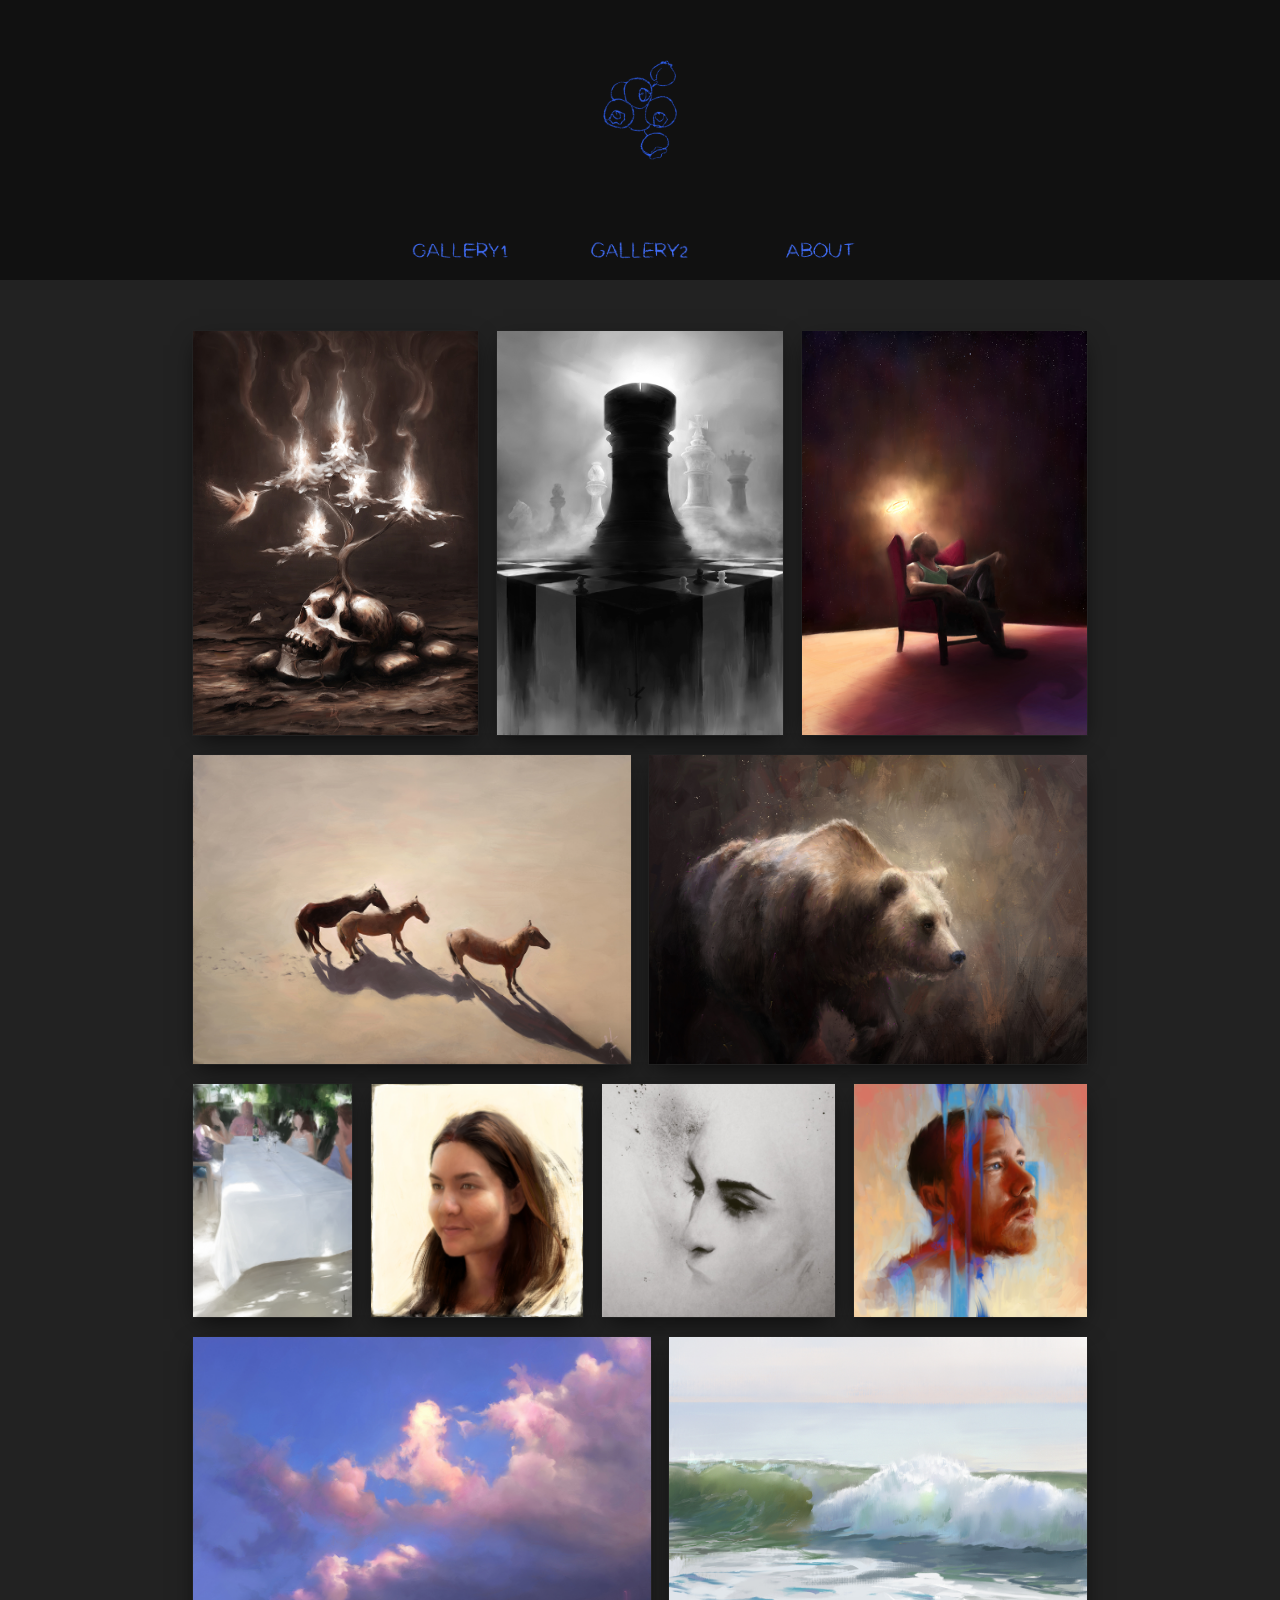
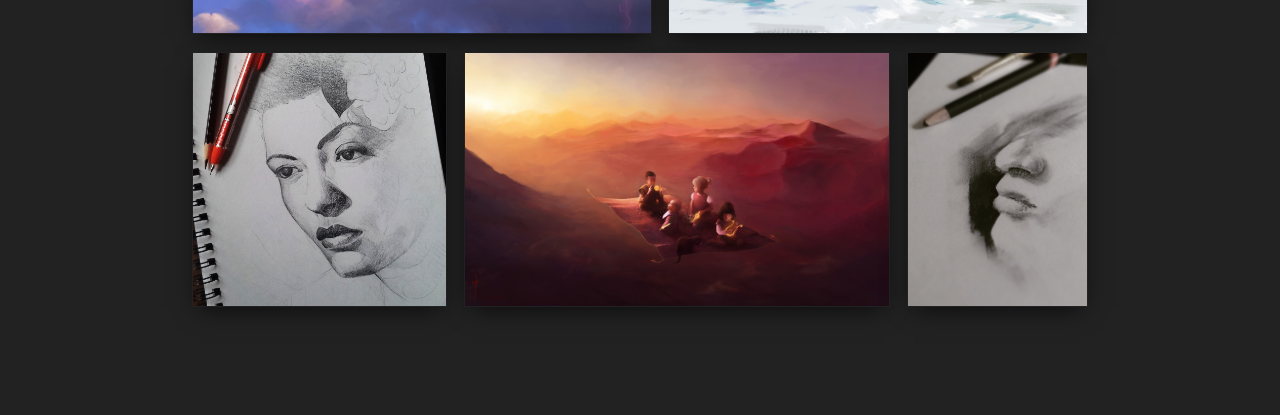
==== gallery2/index.html @ b4571ef6 "Initial commit" ====
<!DOCTYPE html>

<HEAD>

<meta http-equiv="Content-Type" content="text/html; charset=utf-8" />

<title>bluesungfruit | The Art of Benjamin RS Hill</title>

<meta name="Keywords" content="art artist illustrator illustration bath bristol painting nude figure landscape animal portrait drawing concept digital charcoal pencil" />
<meta name="Description" content="Monkeys love it. Psychiatrists fear it. The art of Benjamin RS Hill." />

<meta name="viewport" content="width=device-width, initial-scale=1" />

<link rel="stylesheet" media="screen" href="../greenseed.css" />
<link rel="stylesheet" media="screen" href="../waitforiiit.css" />

<link rel="icon" type="image/png" href="./imgs/icons2/icon.png" sizes="500x500" />
<link rel="icon" type="image/png" href="./imgs/icons2/favicon-196x196.png" sizes="196x196" />
<link rel="icon" type="image/png" href="./imgs/icons2/favicon-160x160.png" sizes="160x160" />
<link rel="icon" type="image/png" href="./imgs/icons2/favicon-96x96.png" sizes="96x96" />
<link rel="icon" type="image/png" href="./imgs/icons2/favicon-32x32.png" sizes="32x32" />
<link rel="icon" type="image/png" href="./imgs/icons2/favicon-16x16.png" sizes="16x16" />

<link rel="apple-touch-icon" sizes="152x152" href="./imgs/icons2/apple-touch-icon.png">

<meta name="msapplication-TileColor" content="#000">
<meta name="msapplication-TileImage" content="./imgs/icons2/mstile-144x144.png">

<meta name="theme-color" content="#8294ff">

<meta property="og:title" content="bluesungfruit" />
<meta property="og:type" content="Art" />
<meta property="og:url" content="https://bluesungfruit.com" />
<meta property="og:image" content="https://bluesungfruit.com/imgs/image11.jpg" />
<meta property="og:site_name" content="bluesungfruit" />

<meta name="twitter:card" content="summary" />
<meta name="twitter:title" content="bluesungfruit" />
<meta name="twitter:description" content="bluesungfruit aka Benjamin RS Hill, artist" />
<meta name="twitter:image" content="https://blusungfruit.com/gallery/image0.jpg" />

<script src="../imgload.js"></script>
<script src="../doit.js"></script>
<script src="../asrega.js"></script>

</HEAD>

<BODY>

<header><img id="logo" src="../imgs/fruit0.png" /></header>

<section id="menuselect">

	<div class="sideobjectport"><img class="yanziport" src="../imgs/yanzi1.png" /></div>

	<div>
		<div class="circle">&#9675;</div>
		<div class="circle spin">&#9679;</div>
	</div>

	<div class="sideobjectport"><img class="yanziport" src="../imgs/yanzi2.png" /></div>

</section>

<section id="sticklyprickly">

	<nav class="outframe">

		<a href="/">
			<div class="menubox">
				<img class="menutext" src="../imgs/object1.png" />
			</div>
		</a>

		<a href="../gallery2/">
			<div class="menubox">
				<img class="menutext" src="../imgs/object2.png" />
			</div>
		</a>

		<a href="../about.html">
			<div class="menubox">
				<img class="menutext" src="../imgs/object3.png" />
			</div>
		</a>

	</nav>

</section>

<section id="loading">

	<div>
		<div class="load" id="load1">THE</div>
		<div class="load" id="load2">GALLERY</div>
	</div>
	<div>
		<div class="load" id="load3">IS</div>
		<div class="load" id="load4">LOADING</div>
	</div>

</section>

<section id="gallery" class="movedown waitgallery">

	<div class="galleryPage" id="galleryPage0">
		<img src="gallery/image0.jpg" />
		<img src="gallery/image1.jpg" />
		<img src="gallery/image2.jpg" />
	</div>

	<div class="galleryPage" id="galleryPage1">
		<img src="gallery/image3.jpg" />
		<img src="gallery/image4.jpg" />
	</div>

	<div class="galleryPage" id="galleryPage2">
		<img src="gallery/image5.jpg" />
		<img src="gallery/image6.jpg" />
		<img src="gallery/image7.jpg" />
		<img src="gallery/image8.jpg" />
	</div>

	<div class="galleryPage" id="galleryPage3">
		<img src="gallery/image9.jpg" />
		<img src="gallery/image10.jpg" />
	</div>

	<div class="galleryPage" id="galleryPage4">
		<img src="gallery/image11.jpg" />
		<img src="gallery/image12.jpg" />
		<img src="gallery/image13.jpg" />
	</div>

</section>

<div id="picback" class="pics fixedpic showhide"></div>

<div id="goleft" class="pics fixedpic leftright showhide">&#11164;</div>

<div id="goright" class="pics fixedpic leftright showhide">&#11166;</div>

<img id="bigpic" class="pics fixedpic showhide" name="thepic" tabindex="0" src="gallery/image0.jpg" />

<div id="stopsc"></div>

</BODY>

</HTML>
---- greenseed.css ----
@import url('https://fonts.googleapis.com/css2?family=Averia+Serif+Libre&family=Raleway:wght@200;400;700&display=swap');

@keyframes ripple {
	0% 		{	top:36px; left:36px; width:0; height:0; opacity:1;	}
	100%	{	top:0px; left:0px; width:72px; height:72px; opacity:0;	}
}
@keyframes fader {
	0% 		{	opacity:1;	}
	50%		{	opacity:0.2;	}
}

body		{	background:#222; font-family:'Averia Serif Libre', cursive,'Arial'; color:#eee; margin:0;	}

a:link		{	color:#eee; text-decoration:none;	}
a:visited	{	color:#eee; text-decoration:none;	}
a:hover		{	color:#aaa;	}
a:active	{	color:#ccc; text-decoration:none;	}

#ripplebox					{	position:absolute; width:180px; height:180px; top:0; bottom:0; left:0; right:0;
								display:flex; flex-direction:column; justify-content:space-evenly; align-items:center; color:#5c85ff; margin:auto;	}
#ripple						{	display:inline-block; position:relative; width:80px; height:80px;	}
#ripple div					{	position:absolute; border:4px solid #5c85ff; opacity:1; border-radius:50%;
								animation:ripple 2s cubic-bezier(0, 0.2, 0.8, 1) infinite;	}
#ripple div:nth-child(2) 	{	animation-delay:-0.5s;	}
#fader						{	animation:fader 4s infinite;	}

header					{	position:relative; width:100%; height:220px; background:#111; margin:auto;	}

#logo					{	position:absolute; height:180px; top:20px; left:0; right:0; margin:auto;	}

#sticklyprickly			{	position:absolute; width:100%; height:100%;	}

nav						{	position:sticky; width:100%; height:60px; top:0; left:0; right:0; background:#111;

							display:flex; flex-direction:row; justify-content:center; margin:auto; z-index:99;	}

nav a					{	color:#5c85ff;	}

.yanzi					{	height:50px; padding:5px;	}

.menubox				{	width:180px; max-width:20vw; height:100%; display:flex; align-items:center; margin:auto;	}

.menubox:hover			{	background:#191f32;	}

.menutext				{	width:140px; max-width:20vw; margin:auto;	}

#about,#tempshop		{	position:absolute; width:40%; min-width:400px; max-width:800px; top:calc(30px + 30vh); left:0; right:0; text-align:center;

							margin:auto; z-index:12;	}

#about p,#tempshop p	{	font-size:12pt; color:#bbb; text-align:left; line-height:30px; padding:15px;	}

.sm						{	width:100%; display:flex; justify-content:center; padding:0; padding-bottom:40px;	}

.social					{	width:28px; padding:5px;	}

.waitgallery			{	visibility:hidden;	}
.readygallery			{	visibility:visible;	}

#gallery				{	position:absolute; width:70vw; top:calc(60px + 30vh); left:0; right:0; margin:auto; padding-bottom:10vh; z-index:10;	}

.galleryPage			{	width:100%; display:flex; flex-direction:row; justify-content:space-between;	}

.galleryPage img		{	cursor:pointer; height:100%; border:1px solid transparent; box-shadow:0px 8px 24px -7px rgba(0,0,0,0.75); transition:1s;	}

.galleryPage img:hover	{	border:1px solid #5c85ff; box-shadow:0px 10px 30px -3px rgba(0,0,0,0.65);	}

.pics					{	position:fixed; top:0; bottom:0; transition:all 1s ease-in-out; margin:auto;	}

#bigpic					{	width:auto; height:auto; max-width:95%; max-height:95%; left:0; right:0; box-shadow:0 2px 20px #111; z-index:120;	}

.leftright				{	width:10vh; height:10vh; background:rgba(0,0,0,0.8); border-radius:10vh; border:1px solid hidden;

							color:#777; font-size:6vh; line-height:10vh; text-align:center; box-shadow:0 2px 20px #111; transition:all 1s ease;	}

.leftright:hover		{	border:1px solid #0078ff; box-shadow:0 0 35px -15px #0078ff,0 0 35px -20px #0078ff inset;	}

#goleft					{	left:2vw; z-index:122;	}

#goright				{	right:2vw; z-index:123;	}

#picback				{	width:100%; height:100%; background:rgba(20,20,20,0.8); z-index:110;	}

.flourish				{	margin:auto;	}

.decoration				{	position:relative; width:263px; opacity:0.5; padding-top:20px; padding-bottom:20px; margin:auto;	}

#menuselect, #stopsc	{	display:none;	}

.showhide				{	opacity:0; visibility:hidden; transition:visibility 0s 0.4s, opacity 0.4s linear;	}

.gallerypage img, #bigpic, #goleft, #goright, #menuselect	{	cursor:pointer;	}


@media (max-width:799px)	{

/* for PORTRAIT */

header						{	display:none;	}

#menuselect					{	display:flex; position:fixed; width:100%; height:50px; top:0; background:#111;

								justify-content:space-around; z-index:141;	}

#menuselect div				{	width:50px; height:50px;	}

.yanziport					{	height:40px; padding:5px; opacity:0.2; z-index:200;	}

.circle						{	position:fixed; width:50px; top:0; left:0; right:0; font-size:40px; line-height:45px; color:#5c85ff; text-align:center;

								transition:all 0.5s ease-in-out; margin:auto;	}

.spin						{	opacity:0; transform:rotateY(90deg); z-index:150;	}

nav							{	width:100%; height:140px; top:50px; flex-direction:column; justify-content:space-between;

								transition:all 1.4s ease-in-out; transform-origin:top;

								padding-top:10px; padding-bottom:10px; background:#111; font-size:16px; line-height:20px; z-index:123;	}

.outframe					{	transform:rotateX(90deg); opacity:0;	}

.inframe					{	transform:rotateX(0deg); opacity:1;	}

.menubox					{	width:100%; max-width:100%; height:35px; margin:auto;	}

.menutext					{	height:35px; max-width:100%; margin:auto;	}

#about,#tempshop			{	width:95%; min-width:auto; top:80px; margin:auto; transition:all 1s ease-in-out;	}

#about p,#tempshop p		{	font-size:15px; text-align:center; line-height:20px;	}

#gallery					{	position:absolute; width:100%; top:80px; margin-bottom:10vh; transition:all 1s ease-in-out; z-index:10;	}

.movegal					{	padding-top:180px;	}

.galleryPage				{	width:100%; height:auto; flex-direction:column; justify-content:flex-start; margin:auto;	}

.galleryPage img			{	width:86vw; height:auto; padding-bottom:2vh; box-shadow:none; margin:auto;	}

#stopsc						{	display:block; position:fixed; top:0; left:0; width:100%; height:100%; z-index:11;	}

.sideobject, .showhide		{	display:none;	}

}
---- waitforiiit.css ----
@keyframes fader {
	0% 	{	opacity:0;	}
	30%	{	opacity:1;	}
	80%	{	opacity:0;	}
}

@keyframes quickfader {
	0% 	{	opacity:0;	}
	30%	{	opacity:1;	}
	60%	{	opacity:0;	}
}

#loading {
	display: flex;
	flex-wrap: wrap;
	position: absolute;
	max-width: 32vh;
	height: 10vh;
	top: 0;
	bottom: 0;
	left: 0;
	right: 0;
	margin: auto;
	font-family: Raleway;
	color: #5c85ff;
	font-size: 5vh;
	text-align: center;
}

#loading div {
	display: flex;
	justify-content: flex-end;
	width: 100%;
	height: 5vh;
	padding: 0;
	margin: 0;
}

.load {
	opacity: 0;
}

#loading div div:nth-child(1) {
	font-size: 3vh;
	margin-right: 5px;
}

#load1 {
	font-weight: 200;
	line-height: 7.2vh;
	animation: fader 10s infinite;
	animation-delay: .6s;
}

#load2 {
	font-weight: 700;
	animation: fader 10s infinite;
	animation-delay: 1.2s;
}

#load3 {
	font-weight: 700;
	line-height: 4.3vh;
	animation: fader 10s infinite;
	animation-delay: 2s;
}

#load4 {
	font-weight: 200;
	animation: quickfader 10s infinite;
	animation-delay: 3s;
}
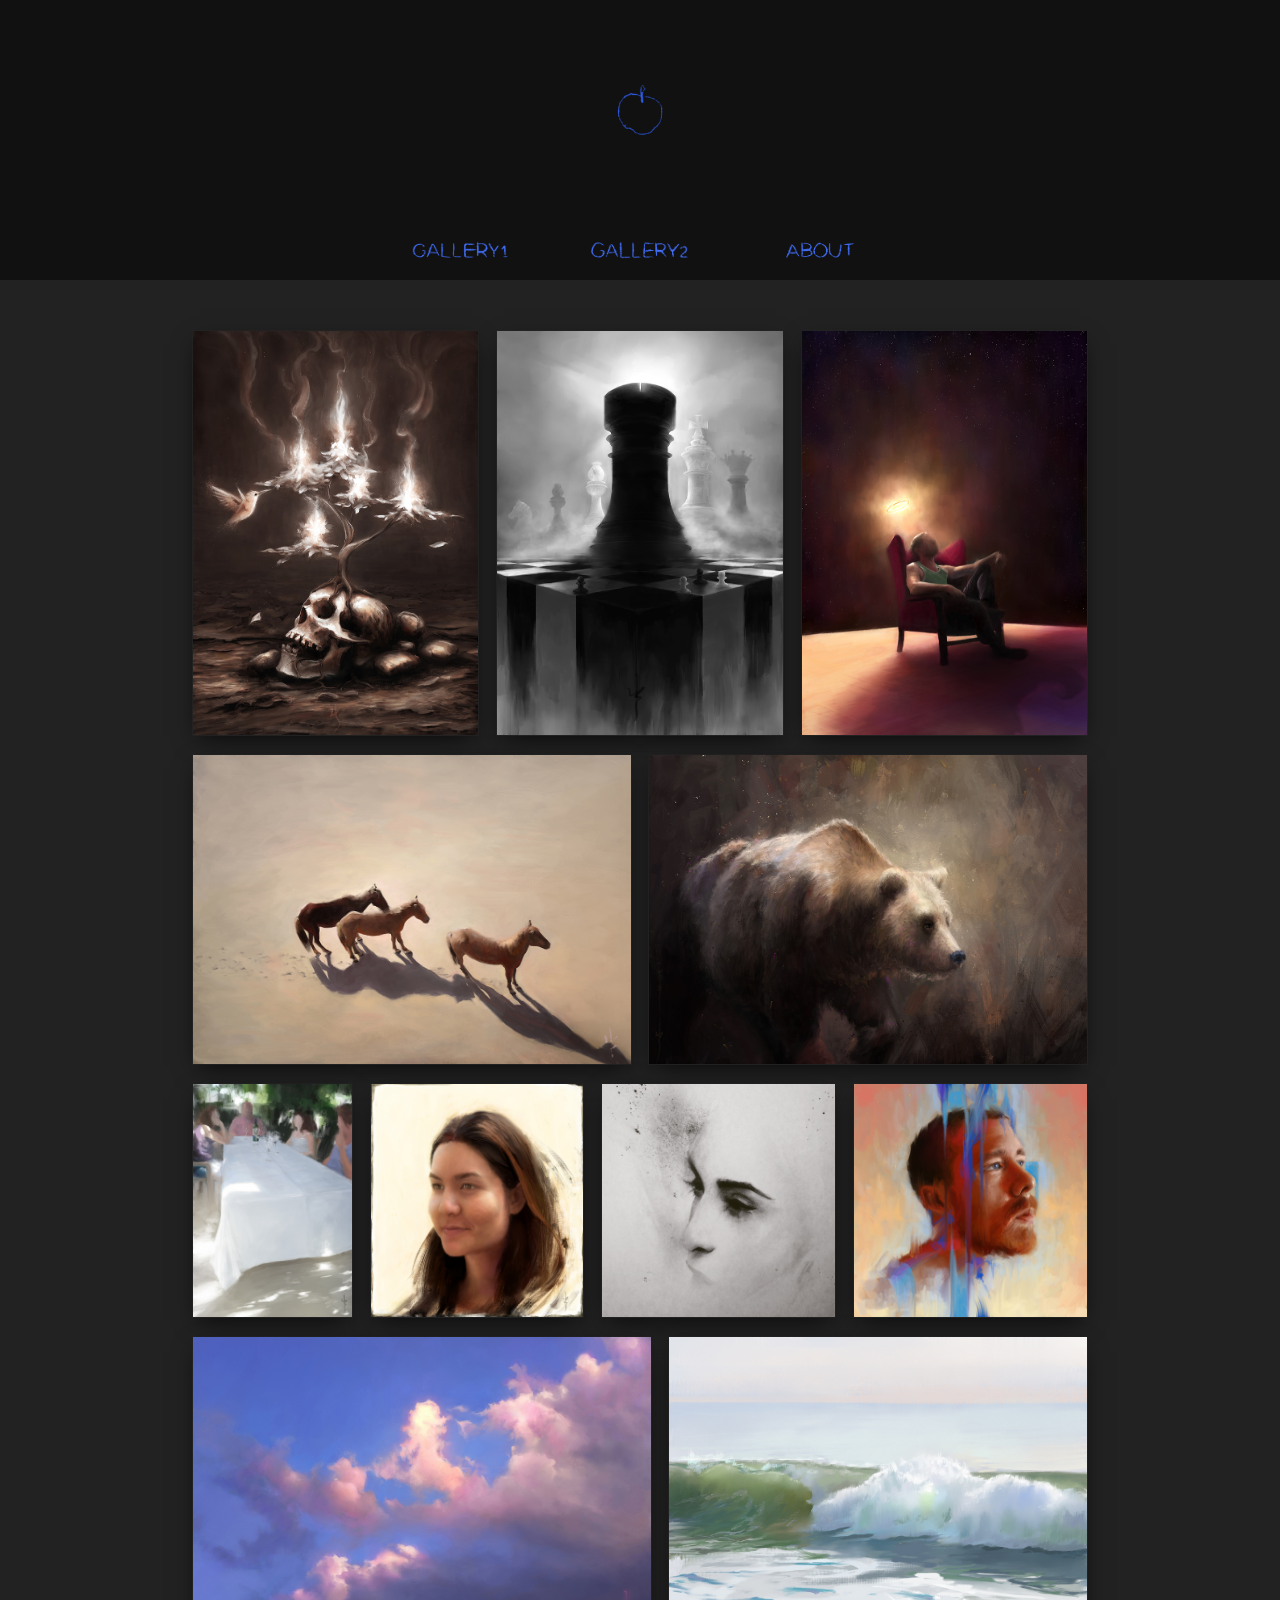
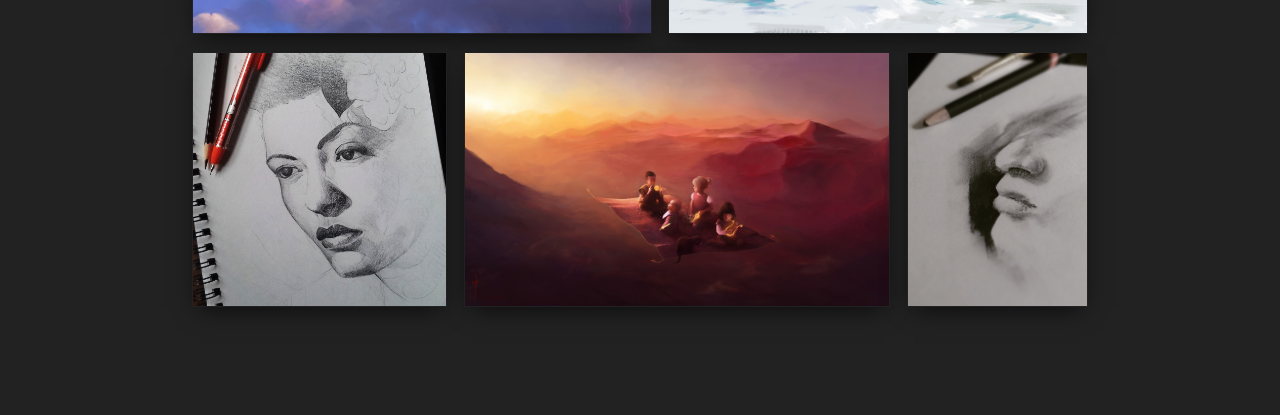
==== commit 6e48a3e3: "Remove loading bar, update deprecated HTML and JS" ====
--- a/gallery2/index.html
+++ b/gallery2/index.html
@@ -1,4 +1,5 @@
 <!DOCTYPE html>
+<HTML lang="en">
 
 <HEAD>
 
@@ -8,25 +9,19 @@
 
 <meta name="Keywords" content="art artist illustrator illustration bath bristol painting nude figure landscape animal portrait drawing concept digital charcoal pencil" />
 <meta name="Description" content="Monkeys love it. Psychiatrists fear it. The art of Benjamin RS Hill." />
-
+<meta name="theme-color" content="#8294ff" />
 <meta name="viewport" content="width=device-width, initial-scale=1" />
-
-<link rel="stylesheet" media="screen" href="../greenseed.css" />
-<link rel="stylesheet" media="screen" href="../waitforiiit.css" />
-
-<link rel="icon" type="image/png" href="./imgs/icons2/icon.png" sizes="500x500" />
-<link rel="icon" type="image/png" href="./imgs/icons2/favicon-196x196.png" sizes="196x196" />
-<link rel="icon" type="image/png" href="./imgs/icons2/favicon-160x160.png" sizes="160x160" />
-<link rel="icon" type="image/png" href="./imgs/icons2/favicon-96x96.png" sizes="96x96" />
-<link rel="icon" type="image/png" href="./imgs/icons2/favicon-32x32.png" sizes="32x32" />
-<link rel="icon" type="image/png" href="./imgs/icons2/favicon-16x16.png" sizes="16x16" />
-
-<link rel="apple-touch-icon" sizes="152x152" href="./imgs/icons2/apple-touch-icon.png">
 
 <meta name="msapplication-TileColor" content="#000">
 <meta name="msapplication-TileImage" content="./imgs/icons2/mstile-144x144.png">
 
-<meta name="theme-color" content="#8294ff">
+<link rel="icon" type="image/png" href="../imgs/icons2/icon.png" sizes="500x500" />
+<link rel="icon" type="image/png" href="../imgs/icons2/favicon-196x196.png" sizes="196x196" />
+<link rel="icon" type="image/png" href="../imgs/icons2/favicon-160x160.png" sizes="160x160" />
+<link rel="icon" type="image/png" href="../imgs/icons2/favicon-96x96.png" sizes="96x96" />
+<link rel="icon" type="image/png" href="../imgs/icons2/favicon-32x32.png" sizes="32x32" />
+<link rel="icon" type="image/png" href="../imgs/icons2/favicon-16x16.png" sizes="16x16" />
+<link rel="apple-touch-icon" sizes="152x152" href="../imgs/icons2/apple-touch-icon.png">
 
 <meta property="og:title" content="bluesungfruit" />
 <meta property="og:type" content="Art" />
@@ -39,7 +34,8 @@
 <meta name="twitter:description" content="bluesungfruit aka Benjamin RS Hill, artist" />
 <meta name="twitter:image" content="https://blusungfruit.com/gallery/image0.jpg" />
 
-<script src="../imgload.js"></script>
+<link rel="stylesheet" media="screen" href="../greenseed.css" />
+
 <script src="../doit.js"></script>
 <script src="../asrega.js"></script>
 
@@ -47,18 +43,18 @@
 
 <BODY>
 
-<header><img id="logo" src="../imgs/fruit0.png" /></header>
+<header><img id="logo" src="../imgs/fruit0.png" alt="logo" /></header>
 
 <section id="menuselect">
 
-	<div class="sideobjectport"><img class="yanziport" src="../imgs/yanzi1.png" /></div>
+	<div class="sideobjectport"><img class="yanziport" src="../imgs/yanzi1.png" alt="swallow" /></div>
 
 	<div>
 		<div class="circle">&#9675;</div>
 		<div class="circle spin">&#9679;</div>
 	</div>
 
-	<div class="sideobjectport"><img class="yanziport" src="../imgs/yanzi2.png" /></div>
+	<div class="sideobjectport"><img class="yanziport" src="../imgs/yanzi2.png" alt="swallow" /></div>
 
 </section>
 
@@ -68,19 +64,19 @@
 
 		<a href="/">
 			<div class="menubox">
-				<img class="menutext" src="../imgs/object1.png" />
+				<img class="menutext" src="../imgs/object1.png" alt="gallery" />
 			</div>
 		</a>
 
 		<a href="../gallery2/">
 			<div class="menubox">
-				<img class="menutext" src="../imgs/object2.png" />
+				<img class="menutext" src="../imgs/object2.png" alt="gallery 2" />
 			</div>
 		</a>
 
 		<a href="../about.html">
 			<div class="menubox">
-				<img class="menutext" src="../imgs/object3.png" />
+				<img class="menutext" src="../imgs/object3.png"  alt="about" />
 			</div>
 		</a>
 
@@ -88,48 +84,35 @@
 
 </section>
 
-<section id="loading">
-
-	<div>
-		<div class="load" id="load1">THE</div>
-		<div class="load" id="load2">GALLERY</div>
-	</div>
-	<div>
-		<div class="load" id="load3">IS</div>
-		<div class="load" id="load4">LOADING</div>
-	</div>
-
-</section>
-
-<section id="gallery" class="movedown waitgallery">
+<section id="gallery" class="movedown">
 
 	<div class="galleryPage" id="galleryPage0">
-		<img src="gallery/image0.jpg" />
-		<img src="gallery/image1.jpg" />
-		<img src="gallery/image2.jpg" />
+		<img src="gallery/image0.jpg" alt="gallery image" />
+		<img src="gallery/image1.jpg" alt="gallery image" />
+		<img src="gallery/image2.jpg" alt="gallery image" />
 	</div>
 
 	<div class="galleryPage" id="galleryPage1">
-		<img src="gallery/image3.jpg" />
-		<img src="gallery/image4.jpg" />
+		<img src="gallery/image3.jpg" alt="gallery image" />
+		<img src="gallery/image4.jpg" alt="gallery image" />
 	</div>
 
 	<div class="galleryPage" id="galleryPage2">
-		<img src="gallery/image5.jpg" />
-		<img src="gallery/image6.jpg" />
-		<img src="gallery/image7.jpg" />
-		<img src="gallery/image8.jpg" />
+		<img src="gallery/image5.jpg" alt="gallery image" />
+		<img src="gallery/image6.jpg" alt="gallery image" />
+		<img src="gallery/image7.jpg" alt="gallery image" />
+		<img src="gallery/image8.jpg" alt="gallery image" />
 	</div>
 
 	<div class="galleryPage" id="galleryPage3">
-		<img src="gallery/image9.jpg" />
-		<img src="gallery/image10.jpg" />
+		<img src="gallery/image9.jpg" alt="gallery image" />
+		<img src="gallery/image10.jpg" alt="gallery image" />
 	</div>
 
 	<div class="galleryPage" id="galleryPage4">
-		<img src="gallery/image11.jpg" />
-		<img src="gallery/image12.jpg" />
-		<img src="gallery/image13.jpg" />
+		<img src="gallery/image11.jpg" alt="gallery image" />
+		<img src="gallery/image12.jpg" alt="gallery image" />
+		<img src="gallery/image13.jpg" alt="gallery image" />
 	</div>
 
 </section>
@@ -140,7 +123,7 @@
 
 <div id="goright" class="pics fixedpic leftright showhide">&#11166;</div>
 
-<img id="bigpic" class="pics fixedpic showhide" name="thepic" tabindex="0" src="gallery/image0.jpg" />
+<img id="bigpic" class="pics showhide" tabindex="0" src="gallery/image0.jpg" alt="gallery viewer" />
 
 <div id="stopsc"></div>
 
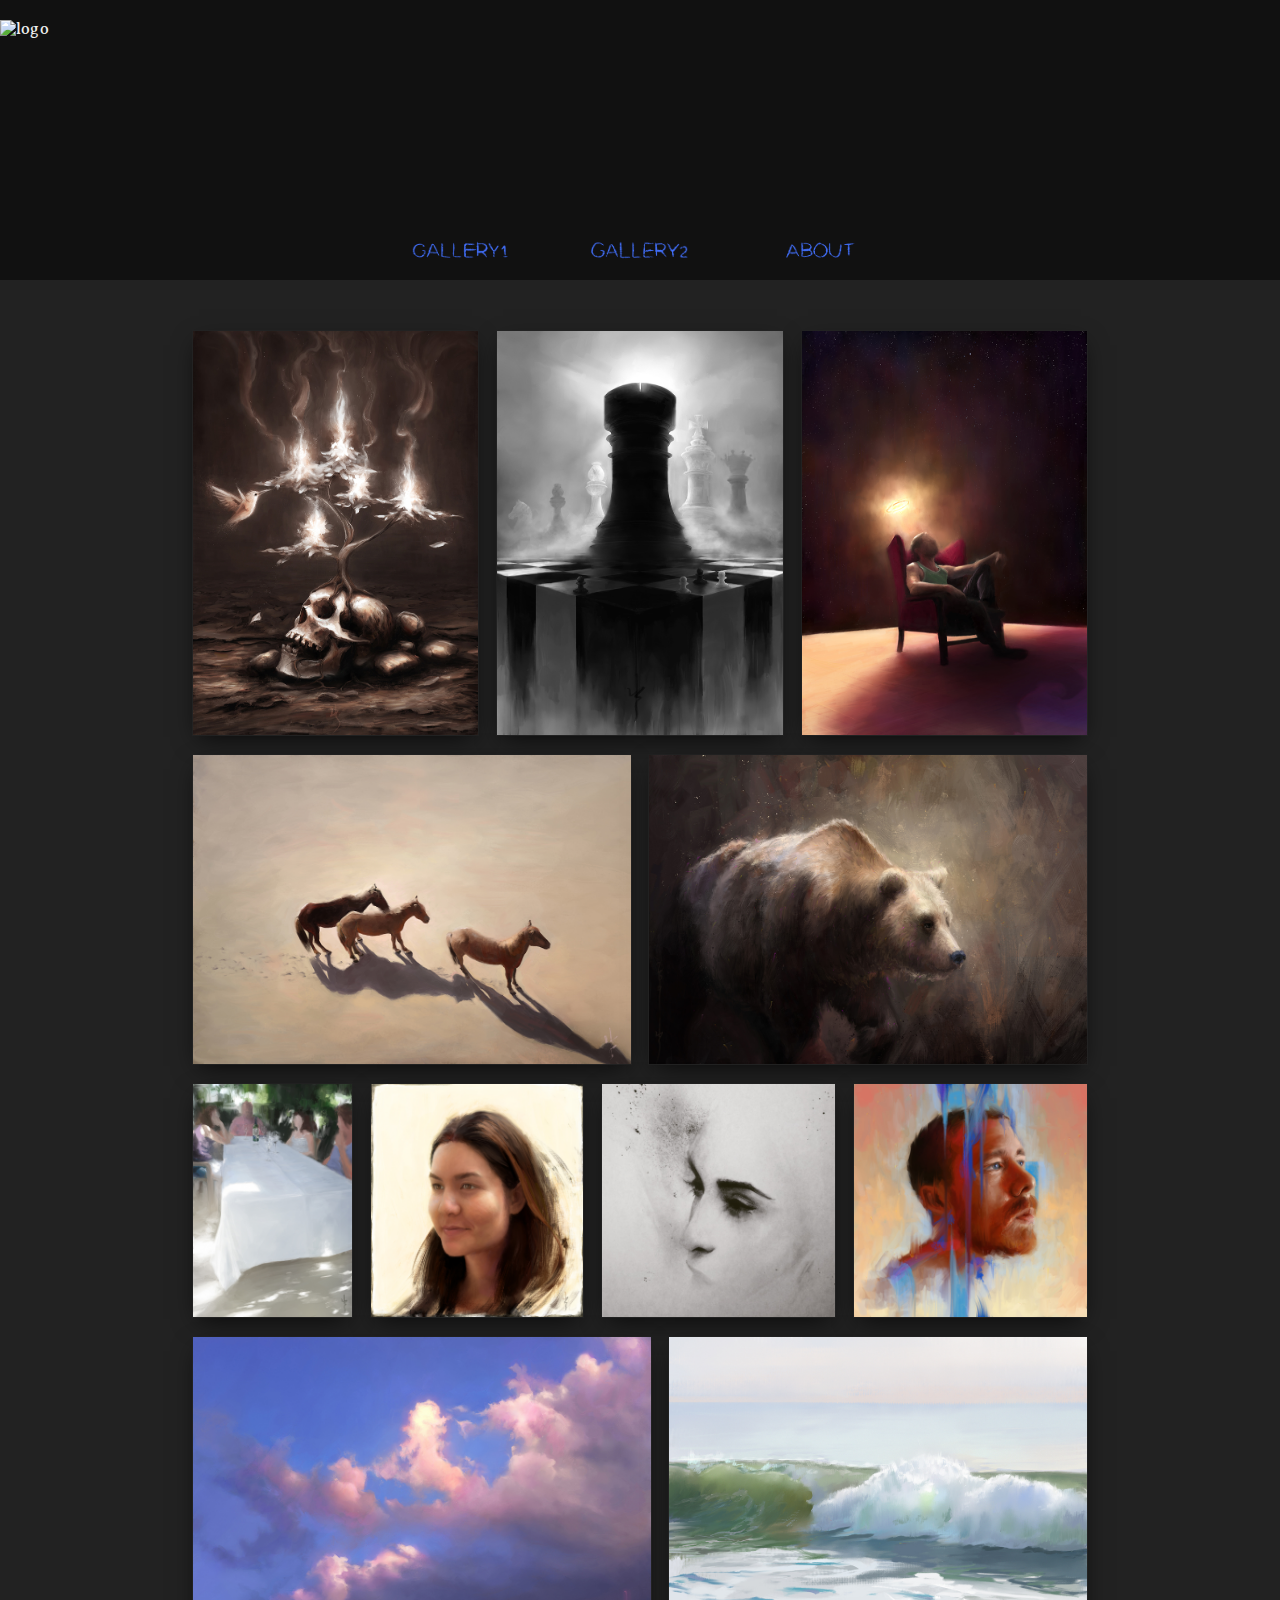
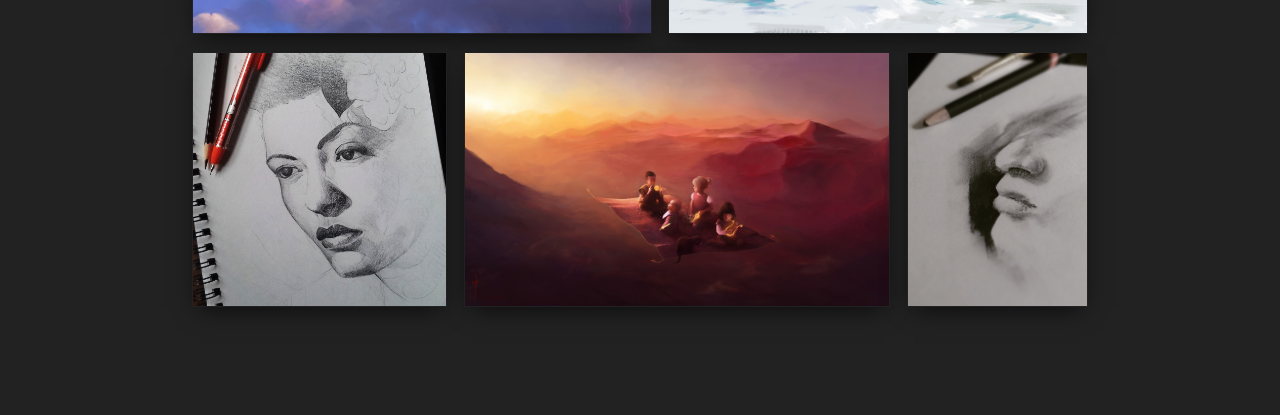
==== commit 68ebfb89: "camelCasing and minor edits" ====
--- a/gallery2/index.html
+++ b/gallery2/index.html
@@ -34,98 +34,100 @@
 <meta name="twitter:description" content="bluesungfruit aka Benjamin RS Hill, artist" />
 <meta name="twitter:image" content="https://blusungfruit.com/gallery/image0.jpg" />
 
-<link rel="stylesheet" media="screen" href="../greenseed.css" />
+<link rel="stylesheet" media="screen" href="../greenSeed.css" />
 
-<script src="../doit.js"></script>
+<script src="../doIt.js"></script>
 <script src="../asrega.js"></script>
 
 </HEAD>
 
 <BODY>
 
-<header><img id="logo" src="../imgs/fruit0.png" alt="logo" /></header>
+	<header>
+		<img id="logo" src="../imgs/fruit0.png" alt="logo" />
+	</header>
 
-<section id="menuselect">
+	<section id="menuSelect">
 
-	<div class="sideobjectport"><img class="yanziport" src="../imgs/yanzi1.png" alt="swallow" /></div>
+		<div class="sideObjectPort"><img class="yanziPort" src="../imgs/yanzi1.png" alt="swallow" /></div>
 
-	<div>
-		<div class="circle">&#9675;</div>
-		<div class="circle spin">&#9679;</div>
-	</div>
+		<div>
+			<div class="circle">&#9675;</div>
+			<div class="circle spin">&#9679;</div>
+		</div>
 
-	<div class="sideobjectport"><img class="yanziport" src="../imgs/yanzi2.png" alt="swallow" /></div>
+		<div class="sideObjectPort"><img class="yanziPort" src="../imgs/yanzi2.png" alt="swallow" /></div>
 
-</section>
+	</section>
 
-<section id="sticklyprickly">
+	<section id="sticklyPrickly">
 
-	<nav class="outframe">
+		<nav class="outFrame">
 
-		<a href="/">
-			<div class="menubox">
-				<img class="menutext" src="../imgs/object1.png" alt="gallery" />
-			</div>
-		</a>
+			<a href="/">
+				<div class="menuBox">
+					<img class="menuText" src="../imgs/object1.png" alt="gallery" />
+				</div>
+			</a>
 
-		<a href="../gallery2/">
-			<div class="menubox">
-				<img class="menutext" src="../imgs/object2.png" alt="gallery 2" />
-			</div>
-		</a>
+			<a href="../gallery2/">
+				<div class="menuBox">
+					<img class="menuText" src="../imgs/object2.png" alt="gallery 2" />
+				</div>
+			</a>
 
-		<a href="../about.html">
-			<div class="menubox">
-				<img class="menutext" src="../imgs/object3.png"  alt="about" />
-			</div>
-		</a>
+			<a href="../about.html">
+				<div class="menuBox">
+					<img class="menuText" src="../imgs/object3.png"  alt="about" />
+				</div>
+			</a>
 
-	</nav>
+		</nav>
 
-</section>
+	</section>
 
-<section id="gallery" class="movedown">
+	<section id="gallery" class="moveDown">
 
-	<div class="galleryPage" id="galleryPage0">
-		<img src="gallery/image0.jpg" alt="gallery image" />
-		<img src="gallery/image1.jpg" alt="gallery image" />
-		<img src="gallery/image2.jpg" alt="gallery image" />
-	</div>
+		<div class="galleryPage" id="galleryPage0">
+			<img src="gallery/image0.jpg" alt="gallery image" />
+			<img src="gallery/image1.jpg" alt="gallery image" />
+			<img src="gallery/image2.jpg" alt="gallery image" />
+		</div>
 
-	<div class="galleryPage" id="galleryPage1">
-		<img src="gallery/image3.jpg" alt="gallery image" />
-		<img src="gallery/image4.jpg" alt="gallery image" />
-	</div>
+		<div class="galleryPage" id="galleryPage1">
+			<img src="gallery/image3.jpg" alt="gallery image" />
+			<img src="gallery/image4.jpg" alt="gallery image" />
+		</div>
 
-	<div class="galleryPage" id="galleryPage2">
-		<img src="gallery/image5.jpg" alt="gallery image" />
-		<img src="gallery/image6.jpg" alt="gallery image" />
-		<img src="gallery/image7.jpg" alt="gallery image" />
-		<img src="gallery/image8.jpg" alt="gallery image" />
-	</div>
+		<div class="galleryPage" id="galleryPage2">
+			<img src="gallery/image5.jpg" alt="gallery image" />
+			<img src="gallery/image6.jpg" alt="gallery image" />
+			<img src="gallery/image7.jpg" alt="gallery image" />
+			<img src="gallery/image8.jpg" alt="gallery image" />
+		</div>
 
-	<div class="galleryPage" id="galleryPage3">
-		<img src="gallery/image9.jpg" alt="gallery image" />
-		<img src="gallery/image10.jpg" alt="gallery image" />
-	</div>
+		<div class="galleryPage" id="galleryPage3">
+			<img src="gallery/image9.jpg" alt="gallery image" />
+			<img src="gallery/image10.jpg" alt="gallery image" />
+		</div>
 
-	<div class="galleryPage" id="galleryPage4">
-		<img src="gallery/image11.jpg" alt="gallery image" />
-		<img src="gallery/image12.jpg" alt="gallery image" />
-		<img src="gallery/image13.jpg" alt="gallery image" />
-	</div>
+		<div class="galleryPage" id="galleryPage4">
+			<img src="gallery/image11.jpg" alt="gallery image" />
+			<img src="gallery/image12.jpg" alt="gallery image" />
+			<img src="gallery/image13.jpg" alt="gallery image" />
+		</div>
 
-</section>
+	</section>
 
-<div id="picback" class="pics fixedpic showhide"></div>
+	<div id="picBack" class="pics showHide"></div>
 
-<div id="goleft" class="pics fixedpic leftright showhide">&#11164;</div>
+	<div id="goLeft" class="pics leftRight showHide">&#11164;</div>
 
-<div id="goright" class="pics fixedpic leftright showhide">&#11166;</div>
+	<div id="goRight" class="pics leftRight showHide">&#11166;</div>
 
-<img id="bigpic" class="pics showhide" tabindex="0" src="gallery/image0.jpg" alt="gallery viewer" />
+	<img id="bigPic" class="pics showHide" tabindex="0" src="gallery/image0.jpg" alt="gallery viewer" />
 
-<div id="stopsc"></div>
+	<div id="stopSc"></div>
 
 </BODY>
 
--- a/greenSeed.css
+++ b/greenSeed.css
@@ -0,0 +1,439 @@
+@import url('https://fonts.googleapis.com/css2?family=Averia+Serif+Libre&family=Raleway:wght@200;400;700&display=swap');
+
+@keyframes ripple {
+	0% {
+		top: 36px;
+		left: 36px;
+		width: 0;
+		height: 0;
+		opacity: 1;
+	}
+	100% {
+		top: 0;
+		left: 0;
+		width: 72px;
+		height: 72px;
+		opacity: 0;
+	}
+}
+
+@keyframes fader {
+	0% {
+		opacity: 1;
+	}
+	50% {
+		opacity: 0.2;
+	}
+}
+
+body {
+	background: #222;
+	font-family: 'Averia Serif Libre', cursive, Arial;
+	color: #eee;
+	margin: 0;
+}
+
+a:link {
+	color: #eee;
+	text-decoration: none;
+}
+
+a:visited {
+	color: #eee;
+	text-decoration: none;
+}
+
+a:hover {
+	color: #aaa;
+}
+
+a:active {
+	color: #ccc;
+	text-decoration: none;
+}
+
+#rippleBox {
+	position: absolute;
+	width: 180px;
+	height: 180px;
+	top: 0;
+	bottom: 0;
+	left: 0;
+	right: 0;
+	display: flex;
+	flex-direction: column;
+	justify-content: space-evenly;
+	align-items: center;
+	color: #5c85ff;
+	margin: auto;
+}
+
+#ripple {
+	display: inline-block;
+	position: relative;
+	width: 80px;
+	height: 80px;
+}
+
+#ripple div {
+	position: absolute;
+	border: 4px solid #5c85ff;
+	opacity: 1;
+	border-radius: 50%;
+	animation: ripple 2s cubic-bezier(0, 0.2, 0.8, 1) infinite;
+}
+
+#ripple div:nth-child(2) {
+	animation-delay: -0.5s;
+}
+
+#fader {
+	animation: fader 4s infinite;
+}
+
+header {
+	position: relative;
+	width: 100%;
+	height: 220px;
+	background: #111;
+	margin: auto;
+}
+
+#logo {
+	position: absolute;
+	height: 180px;
+	top: 20px;
+	left: 0;
+	right: 0;
+	margin: auto;
+}
+
+#sticklyPrickly {
+	position: absolute;
+	width: 100%;
+	height: 100%;
+}
+
+nav {
+	position: sticky;
+	width: 100%;
+	height: 60px;
+	top: 0;
+	left: 0;
+	right: 0;
+	background: #111;
+	display: flex;
+	flex-direction: row;
+	justify-content: center;
+	margin: auto;
+	z-index: 99;
+}
+
+nav a {
+	color: #5c85ff;
+}
+
+.yanzi {
+	height: 50px;
+	padding: 5px;
+}
+
+.menuBox {
+	width: 180px;
+	max-width: 20vw;
+	height: 100%;
+	display: flex;
+	align-items: center;
+	margin: auto;
+}
+
+.menuBox:hover {
+	background: #191f32;
+}
+
+.menuText {
+	width: 140px;
+	max-width: 20vw;
+	margin: auto;
+}
+
+#about {
+	position: absolute;
+	width: 40%;
+	min-width: 400px;
+	max-width: 800px;
+	top: calc(30px + 30vh);
+	left: 0;
+	right: 0;
+	text-align: center;
+	margin: auto;
+	z-index: 12;
+}
+
+#about p {
+	font-size: 12pt;
+	color: #bbb;
+	text-align: left;
+	line-height: 30px;
+	padding: 15px;
+}
+
+.sm {
+	width: 100%;
+	display: flex;
+	justify-content: center;
+	padding: 0 0 40px;
+}
+
+.social {
+	width: 28px;
+	padding: 5px;
+}
+
+#gallery {
+	position: absolute;
+	width: 70vw;
+	top: calc(60px + 30vh);
+	left: 0;
+	right: 0;
+	margin: auto;
+	padding-bottom: 10vh;
+	z-index: 10;
+}
+
+.galleryPage {
+	width: 100%;
+	display: flex;
+	flex-direction: row;
+	justify-content: space-between;
+}
+
+.galleryPage img {
+	cursor: pointer;
+	height: 100%;
+	border: 1px solid transparent;
+	box-shadow: 0 8px 24px -7px rgba(0, 0, 0, 0.75);
+	transition: 1s;
+}
+
+.galleryPage img:hover {
+	border: 1px solid #5c85ff;
+	box-shadow: 0 10px 30px -3px rgba(0, 0, 0, 0.65);
+}
+
+.pics {
+	position: fixed;
+	top: 0;
+	bottom: 0;
+	transition: all 1s ease-in-out;
+	margin: auto;
+}
+
+#bigPic {
+	width: auto;
+	height: auto;
+	max-width: 95%;
+	max-height: 95%;
+	left: 0;
+	right: 0;
+	box-shadow: 0 2px 20px #111;
+	z-index: 120;
+}
+
+.leftRight {
+	width: 10vh;
+	height: 10vh;
+	background: rgba(0, 0, 0, 0.8);
+	border-radius: 10vh;
+	border: 1px solid transparent;
+	color: #777;
+	font-size: 6vh;
+	line-height: 10vh;
+	text-align: center;
+	box-shadow: 0 2px 20px #111;
+	transition: all 1s ease;
+}
+
+.leftRight:hover {
+	border: 1px solid #0078ff;
+	box-shadow: 0 0 35px -15px #0078ff, 0 0 35px -20px #0078ff inset;
+}
+
+#goLeft {
+	left: 2vw;
+	z-index: 122;
+}
+
+#goRight {
+	right: 2vw;
+	z-index: 123;
+}
+
+#picBack {
+	width: 100%;
+	height: 100%;
+	background: rgba(20, 20, 20, 0.8);
+	z-index: 110;
+}
+
+.flourish {
+	margin: auto;
+}
+
+.decoration {
+	position: relative;
+	width: 263px;
+	opacity: 0.5;
+	padding-top: 20px;
+	padding-bottom: 20px;
+	margin: auto;
+}
+
+#menuSelect,
+#stopSc {
+	display: none;
+}
+
+.showHide {
+	opacity: 0;
+	visibility: hidden;
+	transition: visibility 0s 0.4s, opacity 0.4s linear;
+}
+
+.galleryPage img,
+#bigPic,
+#goLeft,
+#goRight,
+#menuSelect {
+	cursor: pointer;
+}
+
+@media (max-width:799px) {
+	/* for PORTRAIT */
+	header {
+		display: none;
+	}
+	#menuSelect {
+		display: flex;
+		position: fixed;
+		width: 100%;
+		height: 50px;
+		top: 0;
+		background: #111;
+		justify-content: space-around;
+		z-index: 141;
+	}
+	#menuSelect div {
+		width: 50px;
+		height: 50px;
+	}
+	.yanziPort {
+		height: 40px;
+		padding: 5px;
+		opacity: 0.2;
+		z-index: 200;
+	}
+	.circle {
+		position: fixed;
+		width: 50px;
+		top: 0;
+		left: 0;
+		right: 0;
+		font-size: 40px;
+		line-height: 45px;
+		color: #5c85ff;
+		text-align: center;
+		transition: all 0.5s ease-in-out;
+		margin: auto;
+	}
+	.spin {
+		opacity: 0;
+		transform: rotateY(90deg);
+		z-index: 150;
+	}
+	nav {
+		width: 100%;
+		height: 140px;
+		top: 50px;
+		flex-direction: column;
+		justify-content: space-between;
+		transition: all 1.4s ease-in-out;
+		transform-origin: top;
+		padding-top: 10px;
+		padding-bottom: 10px;
+		background: #111;
+		font-size: 16px;
+		line-height: 20px;
+		z-index: 123;
+	}
+	.outFrame {
+		transform: rotateX(90deg);
+		opacity: 0;
+	}
+	.inFrame {
+		transform: rotateX(0deg);
+		opacity: 1;
+	}
+	.menuBox {
+		width: 100%;
+		max-width: 100%;
+		height: 35px;
+		margin: auto;
+	}
+	.menuText {
+		height: 35px;
+		max-width: 100%;
+		margin: auto;
+	}
+	#about {
+		width: 95%;
+		min-width: auto;
+		top: 80px;
+		margin: auto;
+		transition: all 1s ease-in-out;
+	}
+	#about p {
+		font-size: 15px;
+		text-align: center;
+		line-height: 20px;
+	}
+	#gallery {
+		position: absolute;
+		width: 100%;
+		top: 80px;
+		margin-bottom: 10vh;
+		transition: all 1s ease-in-out;
+		z-index: 10;
+	}
+	.moveGal {
+		padding-top: 180px;
+	}
+	.galleryPage {
+		width: 100%;
+		height: auto;
+		flex-direction: column;
+		justify-content: flex-start;
+		margin: auto;
+	}
+	.galleryPage img {
+		width: 86vw;
+		height: auto;
+		padding-bottom: 2vh;
+		box-shadow: none;
+		margin: auto;
+	}
+	#stopSc {
+		display: block;
+		position: fixed;
+		top: 0;
+		left: 0;
+		width: 100%;
+		height: 100%;
+		z-index: 11;
+	}
+	.sideObject,
+	.showHide {
+		display: none;
+	}
+}
+
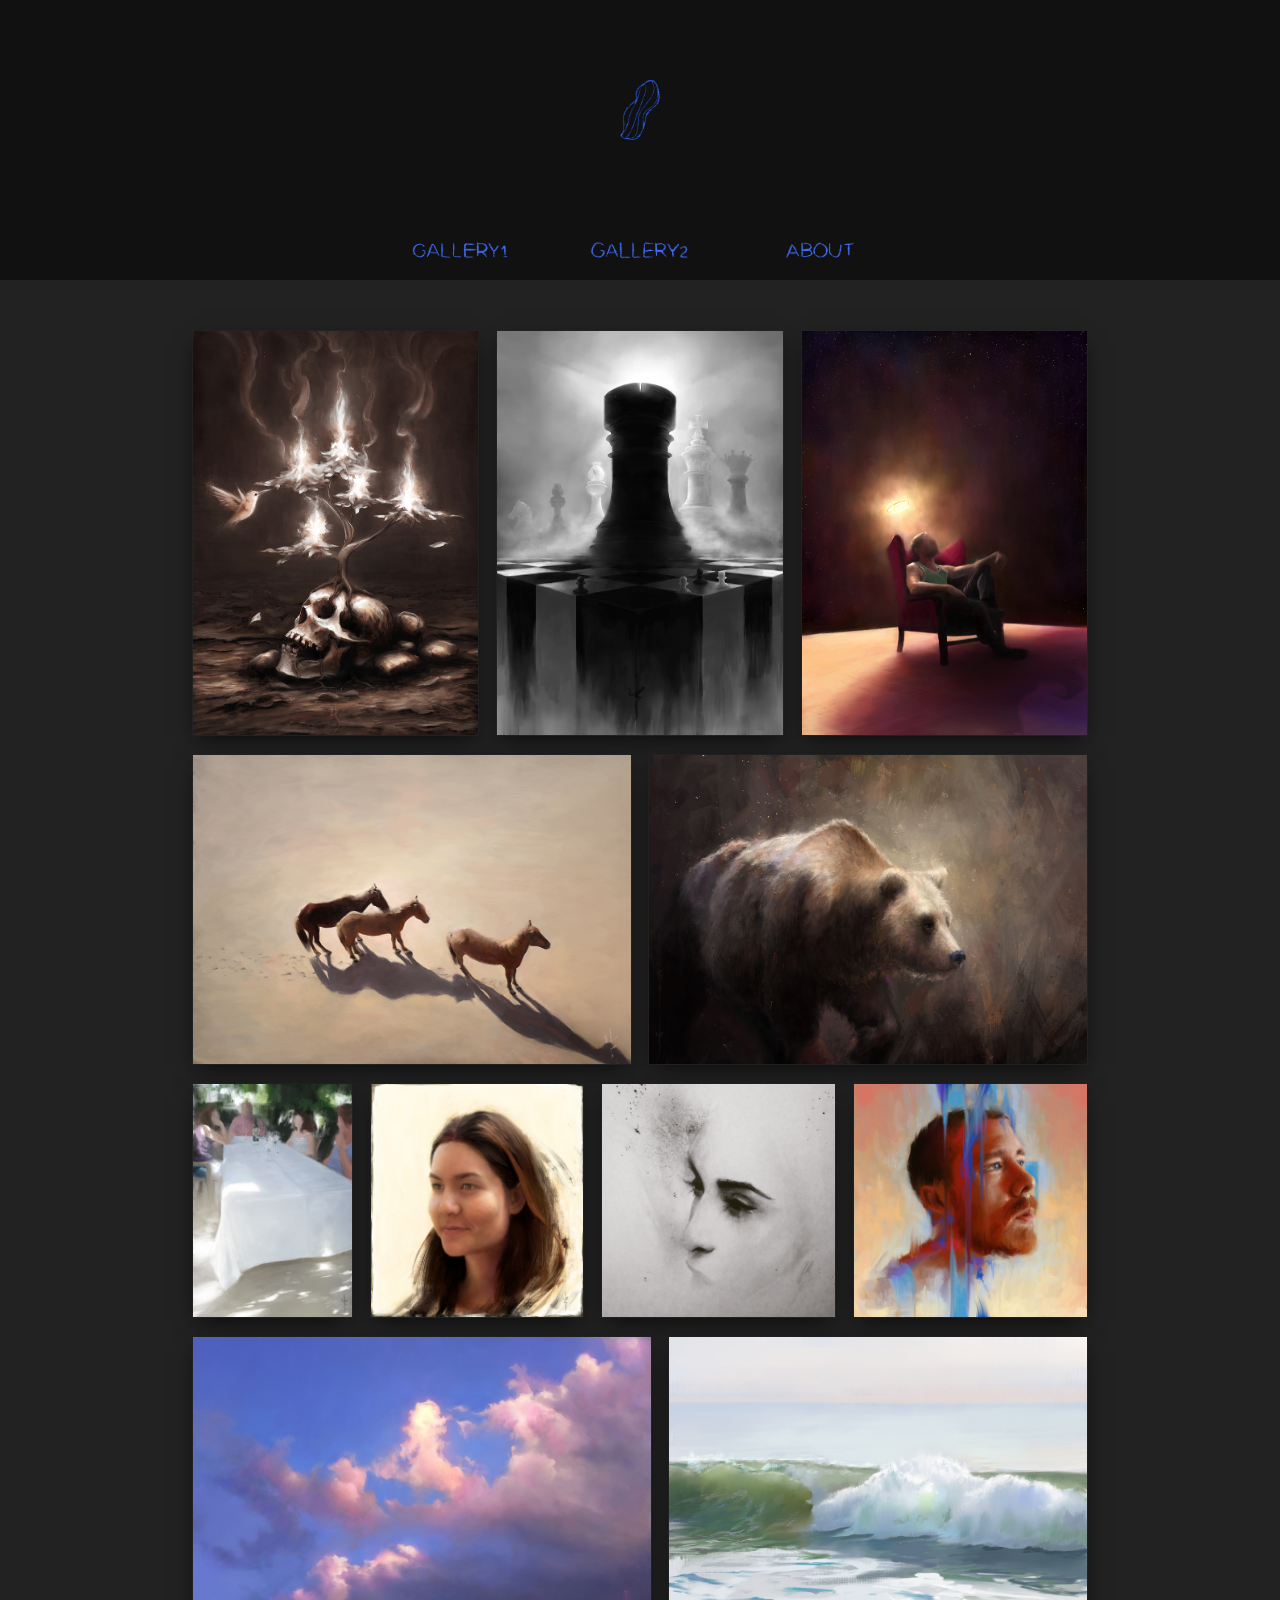
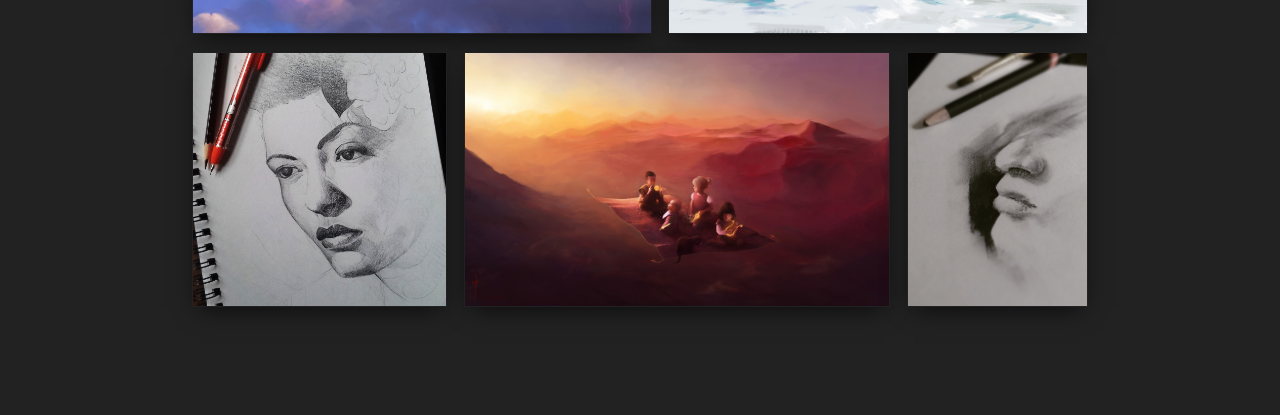
==== commit 95d11133: "Refactor code for renamed files, edit readme" ====
--- a/gallery2/index.html
+++ b/gallery2/index.html
@@ -34,9 +34,9 @@
 <meta name="twitter:description" content="bluesungfruit aka Benjamin RS Hill, artist" />
 <meta name="twitter:image" content="https://blusungfruit.com/gallery/image0.jpg" />
 
-<link rel="stylesheet" media="screen" href="../greenSeed.css" />
+<link rel="stylesheet" media="screen" href="../greenseed.css" />
 
-<script src="../doIt.js"></script>
+<script src="../doit.js"></script>
 <script src="../asrega.js"></script>
 
 </HEAD>
--- a/greenseed.css
+++ b/greenseed.css
@@ -0,0 +1,439 @@
+@import url('https://fonts.googleapis.com/css2?family=Averia+Serif+Libre&family=Raleway:wght@200;400;700&display=swap');
+
+@keyframes ripple {
+	0% {
+		top: 36px;
+		left: 36px;
+		width: 0;
+		height: 0;
+		opacity: 1;
+	}
+	100% {
+		top: 0;
+		left: 0;
+		width: 72px;
+		height: 72px;
+		opacity: 0;
+	}
+}
+
+@keyframes fader {
+	0% {
+		opacity: 1;
+	}
+	50% {
+		opacity: 0.2;
+	}
+}
+
+body {
+	background: #222;
+	font-family: 'Averia Serif Libre', cursive, Arial;
+	color: #eee;
+	margin: 0;
+}
+
+a:link {
+	color: #eee;
+	text-decoration: none;
+}
+
+a:visited {
+	color: #eee;
+	text-decoration: none;
+}
+
+a:hover {
+	color: #aaa;
+}
+
+a:active {
+	color: #ccc;
+	text-decoration: none;
+}
+
+#rippleBox {
+	position: absolute;
+	width: 180px;
+	height: 180px;
+	top: 0;
+	bottom: 0;
+	left: 0;
+	right: 0;
+	display: flex;
+	flex-direction: column;
+	justify-content: space-evenly;
+	align-items: center;
+	color: #5c85ff;
+	margin: auto;
+}
+
+#ripple {
+	display: inline-block;
+	position: relative;
+	width: 80px;
+	height: 80px;
+}
+
+#ripple div {
+	position: absolute;
+	border: 4px solid #5c85ff;
+	opacity: 1;
+	border-radius: 50%;
+	animation: ripple 2s cubic-bezier(0, 0.2, 0.8, 1) infinite;
+}
+
+#ripple div:nth-child(2) {
+	animation-delay: -0.5s;
+}
+
+#fader {
+	animation: fader 4s infinite;
+}
+
+header {
+	position: relative;
+	width: 100%;
+	height: 220px;
+	background: #111;
+	margin: auto;
+}
+
+#logo {
+	position: absolute;
+	height: 180px;
+	top: 20px;
+	left: 0;
+	right: 0;
+	margin: auto;
+}
+
+#sticklyPrickly {
+	position: absolute;
+	width: 100%;
+	height: 100%;
+}
+
+nav {
+	position: sticky;
+	width: 100%;
+	height: 60px;
+	top: 0;
+	left: 0;
+	right: 0;
+	background: #111;
+	display: flex;
+	flex-direction: row;
+	justify-content: center;
+	margin: auto;
+	z-index: 99;
+}
+
+nav a {
+	color: #5c85ff;
+}
+
+.yanzi {
+	height: 50px;
+	padding: 5px;
+}
+
+.menuBox {
+	width: 180px;
+	max-width: 20vw;
+	height: 100%;
+	display: flex;
+	align-items: center;
+	margin: auto;
+}
+
+.menuBox:hover {
+	background: #191f32;
+}
+
+.menuText {
+	width: 140px;
+	max-width: 20vw;
+	margin: auto;
+}
+
+#about {
+	position: absolute;
+	width: 40%;
+	min-width: 400px;
+	max-width: 800px;
+	top: calc(30px + 30vh);
+	left: 0;
+	right: 0;
+	text-align: center;
+	margin: auto;
+	z-index: 12;
+}
+
+#about p {
+	font-size: 12pt;
+	color: #bbb;
+	text-align: left;
+	line-height: 30px;
+	padding: 15px;
+}
+
+.sm {
+	width: 100%;
+	display: flex;
+	justify-content: center;
+	padding: 0 0 40px;
+}
+
+.social {
+	width: 28px;
+	padding: 5px;
+}
+
+#gallery {
+	position: absolute;
+	width: 70vw;
+	top: calc(60px + 30vh);
+	left: 0;
+	right: 0;
+	margin: auto;
+	padding-bottom: 10vh;
+	z-index: 10;
+}
+
+.galleryPage {
+	width: 100%;
+	display: flex;
+	flex-direction: row;
+	justify-content: space-between;
+}
+
+.galleryPage img {
+	cursor: pointer;
+	height: 100%;
+	border: 1px solid transparent;
+	box-shadow: 0 8px 24px -7px rgba(0, 0, 0, 0.75);
+	transition: 1s;
+}
+
+.galleryPage img:hover {
+	border: 1px solid #5c85ff;
+	box-shadow: 0 10px 30px -3px rgba(0, 0, 0, 0.65);
+}
+
+.pics {
+	position: fixed;
+	top: 0;
+	bottom: 0;
+	transition: all 1s ease-in-out;
+	margin: auto;
+}
+
+#bigPic {
+	width: auto;
+	height: auto;
+	max-width: 95%;
+	max-height: 95%;
+	left: 0;
+	right: 0;
+	box-shadow: 0 2px 20px #111;
+	z-index: 120;
+}
+
+.leftRight {
+	width: 10vh;
+	height: 10vh;
+	background: rgba(0, 0, 0, 0.8);
+	border-radius: 10vh;
+	border: 1px solid transparent;
+	color: #777;
+	font-size: 6vh;
+	line-height: 10vh;
+	text-align: center;
+	box-shadow: 0 2px 20px #111;
+	transition: all 1s ease;
+}
+
+.leftRight:hover {
+	border: 1px solid #0078ff;
+	box-shadow: 0 0 35px -15px #0078ff, 0 0 35px -20px #0078ff inset;
+}
+
+#goLeft {
+	left: 2vw;
+	z-index: 122;
+}
+
+#goRight {
+	right: 2vw;
+	z-index: 123;
+}
+
+#picBack {
+	width: 100%;
+	height: 100%;
+	background: rgba(20, 20, 20, 0.8);
+	z-index: 110;
+}
+
+.flourish {
+	margin: auto;
+}
+
+.decoration {
+	position: relative;
+	width: 263px;
+	opacity: 0.5;
+	padding-top: 20px;
+	padding-bottom: 20px;
+	margin: auto;
+}
+
+#menuSelect,
+#stopSc {
+	display: none;
+}
+
+.showHide {
+	opacity: 0;
+	visibility: hidden;
+	transition: visibility 0s 0.4s, opacity 0.4s linear;
+}
+
+.galleryPage img,
+#bigPic,
+#goLeft,
+#goRight,
+#menuSelect {
+	cursor: pointer;
+}
+
+@media (max-width:799px) {
+	/* for PORTRAIT */
+	header {
+		display: none;
+	}
+	#menuSelect {
+		display: flex;
+		position: fixed;
+		width: 100%;
+		height: 50px;
+		top: 0;
+		background: #111;
+		justify-content: space-around;
+		z-index: 141;
+	}
+	#menuSelect div {
+		width: 50px;
+		height: 50px;
+	}
+	.yanziPort {
+		height: 40px;
+		padding: 5px;
+		opacity: 0.2;
+		z-index: 200;
+	}
+	.circle {
+		position: fixed;
+		width: 50px;
+		top: 0;
+		left: 0;
+		right: 0;
+		font-size: 40px;
+		line-height: 45px;
+		color: #5c85ff;
+		text-align: center;
+		transition: all 0.5s ease-in-out;
+		margin: auto;
+	}
+	.spin {
+		opacity: 0;
+		transform: rotateY(90deg);
+		z-index: 150;
+	}
+	nav {
+		width: 100%;
+		height: 140px;
+		top: 50px;
+		flex-direction: column;
+		justify-content: space-between;
+		transition: all 1.4s ease-in-out;
+		transform-origin: top;
+		padding-top: 10px;
+		padding-bottom: 10px;
+		background: #111;
+		font-size: 16px;
+		line-height: 20px;
+		z-index: 123;
+	}
+	.outFrame {
+		transform: rotateX(90deg);
+		opacity: 0;
+	}
+	.inFrame {
+		transform: rotateX(0deg);
+		opacity: 1;
+	}
+	.menuBox {
+		width: 100%;
+		max-width: 100%;
+		height: 35px;
+		margin: auto;
+	}
+	.menuText {
+		height: 35px;
+		max-width: 100%;
+		margin: auto;
+	}
+	#about {
+		width: 95%;
+		min-width: auto;
+		top: 80px;
+		margin: auto;
+		transition: all 1s ease-in-out;
+	}
+	#about p {
+		font-size: 15px;
+		text-align: center;
+		line-height: 20px;
+	}
+	#gallery {
+		position: absolute;
+		width: 100%;
+		top: 80px;
+		margin-bottom: 10vh;
+		transition: all 1s ease-in-out;
+		z-index: 10;
+	}
+	.moveGal {
+		padding-top: 180px;
+	}
+	.galleryPage {
+		width: 100%;
+		height: auto;
+		flex-direction: column;
+		justify-content: flex-start;
+		margin: auto;
+	}
+	.galleryPage img {
+		width: 86vw;
+		height: auto;
+		padding-bottom: 2vh;
+		box-shadow: none;
+		margin: auto;
+	}
+	#stopSc {
+		display: block;
+		position: fixed;
+		top: 0;
+		left: 0;
+		width: 100%;
+		height: 100%;
+		z-index: 11;
+	}
+	.sideObject,
+	.showHide {
+		display: none;
+	}
+}
+
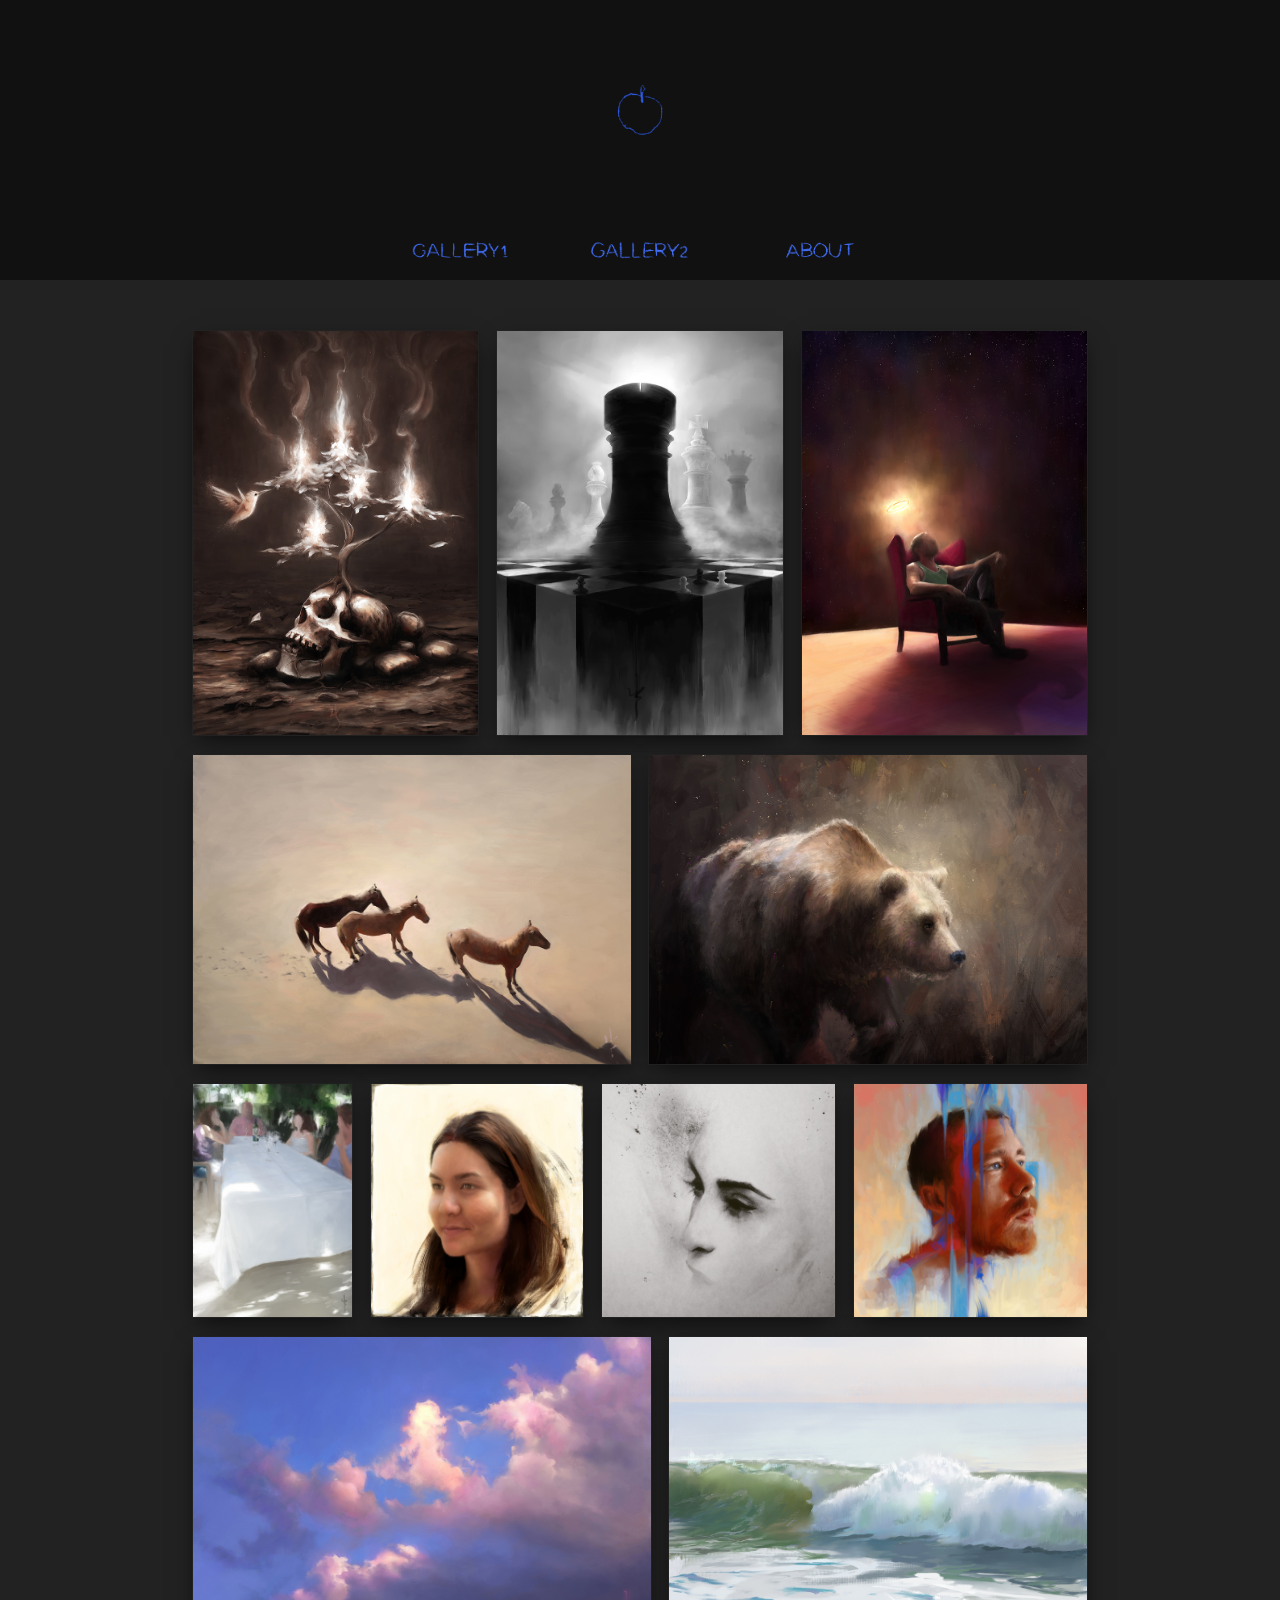
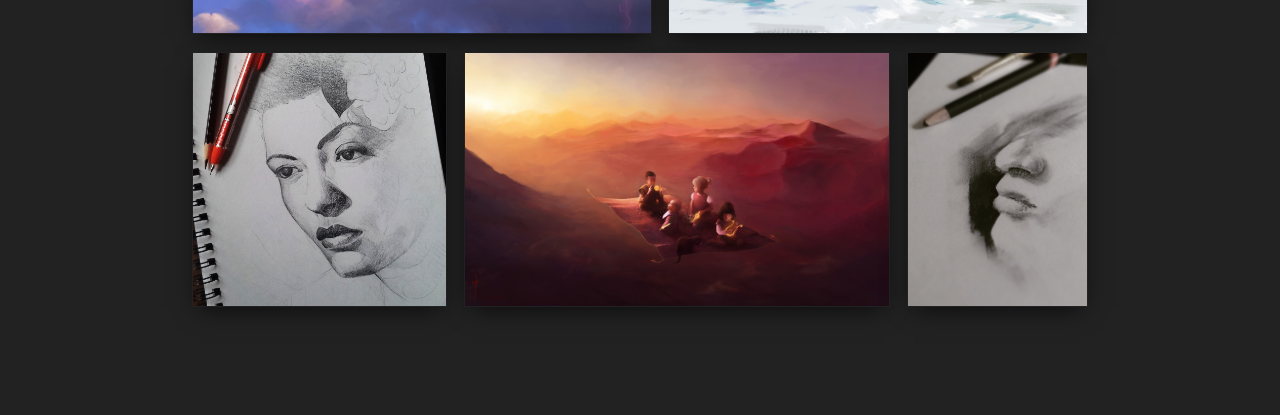
==== commit 6b8b12c6: "tabindexes, splitting funcs" ====
--- a/gallery2/index.html
+++ b/gallery2/index.html
@@ -36,8 +36,8 @@
 
 <link rel="stylesheet" media="screen" href="../greenseed.css" />
 
-<script src="../doit.js"></script>
-<script src="../asrega.js"></script>
+<script defer src="../doit.js"></script>
+<script defer src="../asrega.js"></script>
 
 </HEAD>
 
@@ -66,7 +66,7 @@
 
 			<a href="/">
 				<div class="menuBox">
-					<img class="menuText" src="../imgs/object1.png" alt="gallery" />
+					<img class="menuText" src="../imgs/object1.png" alt="main gallery" />
 				</div>
 			</a>
 
@@ -86,7 +86,7 @@
 
 	</section>
 
-	<section id="gallery" class="moveDown">
+	<main id="gallery" class="moveDown">
 
 		<div class="galleryPage" id="galleryPage0">
 			<img src="gallery/image0.jpg" alt="gallery image" />
@@ -117,15 +117,14 @@
 			<img src="gallery/image13.jpg" alt="gallery image" />
 		</div>
 
+	</main>
+
+	<section id="viewer" class="pics showHide">
+		<div id="picBack" class="pics"></div>
+		<img id="bigPic" class="pics" tabindex="0" src="gallery/image0.jpg" alt="gallery viewer" />
+		<button id="next" class="pics nextPrev" tabindex="0" alt="next image"></button>
+		<button id="prev" class="pics nextPrev" tabindex="0" alt="previous image"></button>
 	</section>
-
-	<div id="picBack" class="pics showHide"></div>
-
-	<div id="goLeft" class="pics leftRight showHide">&#11164;</div>
-
-	<div id="goRight" class="pics leftRight showHide">&#11166;</div>
-
-	<img id="bigPic" class="pics showHide" tabindex="0" src="gallery/image0.jpg" alt="gallery viewer" />
 
 	<div id="stopSc"></div>
 
--- a/greenseed.css
+++ b/greenseed.css
@@ -1,36 +1,10 @@
 @import url('https://fonts.googleapis.com/css2?family=Averia+Serif+Libre&family=Raleway:wght@200;400;700&display=swap');
 
-@keyframes ripple {
-	0% {
-		top: 36px;
-		left: 36px;
-		width: 0;
-		height: 0;
-		opacity: 1;
-	}
-	100% {
-		top: 0;
-		left: 0;
-		width: 72px;
-		height: 72px;
-		opacity: 0;
-	}
-}
-
-@keyframes fader {
-	0% {
-		opacity: 1;
-	}
-	50% {
-		opacity: 0.2;
-	}
-}
-
 body {
+	margin: 0;
 	background: #222;
 	font-family: 'Averia Serif Libre', cursive, Arial;
 	color: #eee;
-	margin: 0;
 }
 
 a:link {
@@ -52,60 +26,21 @@
 	text-decoration: none;
 }
 
-#rippleBox {
-	position: absolute;
-	width: 180px;
-	height: 180px;
-	top: 0;
-	bottom: 0;
-	left: 0;
-	right: 0;
-	display: flex;
-	flex-direction: column;
-	justify-content: space-evenly;
-	align-items: center;
-	color: #5c85ff;
-	margin: auto;
-}
-
-#ripple {
-	display: inline-block;
-	position: relative;
-	width: 80px;
-	height: 80px;
-}
-
-#ripple div {
-	position: absolute;
-	border: 4px solid #5c85ff;
-	opacity: 1;
-	border-radius: 50%;
-	animation: ripple 2s cubic-bezier(0, 0.2, 0.8, 1) infinite;
-}
-
-#ripple div:nth-child(2) {
-	animation-delay: -0.5s;
-}
-
-#fader {
-	animation: fader 4s infinite;
-}
-
 header {
+	margin: auto;
 	position: relative;
 	width: 100%;
 	height: 220px;
 	background: #111;
-	margin: auto;
 }
 
 #logo {
+	margin: auto;
 	position: absolute;
 	height: 180px;
 	top: 20px;
 	left: 0;
 	right: 0;
-	margin: auto;
 }
 
 #sticklyPrickly {
@@ -115,6 +50,7 @@
 }
 
 nav {
+	margin: auto;
 	position: sticky;
 	width: 100%;
 	height: 60px;
@@ -125,7 +61,6 @@
 	display: flex;
 	flex-direction: row;
 	justify-content: center;
-	margin: auto;
 	z-index: 99;
 }
 
@@ -139,12 +74,12 @@
 }
 
 .menuBox {
+	margin: auto;
 	width: 180px;
 	max-width: 20vw;
 	height: 100%;
 	display: flex;
 	align-items: center;
-	margin: auto;
 }
 
 .menuBox:hover {
@@ -152,12 +87,13 @@
 }
 
 .menuText {
+	margin: auto;
 	width: 140px;
 	max-width: 20vw;
-	margin: auto;
 }
 
 #about {
+	margin: auto;
 	position: absolute;
 	width: 40%;
 	min-width: 400px;
@@ -166,7 +102,6 @@
 	left: 0;
 	right: 0;
 	text-align: center;
-	margin: auto;
 	z-index: 12;
 }
 
@@ -191,12 +126,12 @@
 }
 
 #gallery {
+	margin: auto;
 	position: absolute;
 	width: 70vw;
 	top: calc(60px + 30vh);
 	left: 0;
 	right: 0;
-	margin: auto;
 	padding-bottom: 10vh;
 	z-index: 10;
 }
@@ -222,11 +157,17 @@
 }
 
 .pics {
+	margin: auto;
 	position: fixed;
 	top: 0;
 	bottom: 0;
-	transition: all 1s ease-in-out;
-	margin: auto;
+	transition: all 0.6s ease-in-out;
+}
+
+#viewer {
+	width: 100%;
+	height: 100%;
+	z-index: 100;
 }
 
 #bigPic {
@@ -240,35 +181,50 @@
 	z-index: 120;
 }
 
-.leftRight {
+.nextPrev {
 	width: 10vh;
 	height: 10vh;
 	background: rgba(0, 0, 0, 0.8);
-	border-radius: 10vh;
+	border-radius: 100%;
 	border: 1px solid transparent;
-	color: #777;
-	font-size: 6vh;
-	line-height: 10vh;
+	font-family: inherit;
+	color: #0078ff;
+	font-size: 8vh;
 	text-align: center;
 	box-shadow: 0 2px 20px #111;
-	transition: all 1s ease;
-}
-
-.leftRight:hover {
+}
+
+.nextPrev:hover {
 	border: 1px solid #0078ff;
 	box-shadow: 0 0 35px -15px #0078ff, 0 0 35px -20px #0078ff inset;
 }
 
-#goLeft {
+.nextPrev:active {
+	transform: scale(0.8);
+}
+
+#prev {
 	left: 2vw;
 	z-index: 122;
 }
 
-#goRight {
+#prev::before {
+	content: '‹';
+	position: relative;
+	top: -0.5vh;
+}
+
+#next {
 	right: 2vw;
 	z-index: 123;
 }
 
+#next::before {
+	content: '›';
+	position: relative;
+	top: -0.5vh;
+}
+
 #picBack {
 	width: 100%;
 	height: 100%;
@@ -281,12 +237,12 @@
 }
 
 .decoration {
+	margin: auto;
 	position: relative;
 	width: 263px;
 	opacity: 0.5;
 	padding-top: 20px;
 	padding-bottom: 20px;
-	margin: auto;
 }
 
 #menuSelect,
@@ -297,7 +253,7 @@
 .showHide {
 	opacity: 0;
 	visibility: hidden;
-	transition: visibility 0s 0.4s, opacity 0.4s linear;
+	transition: visibility 0s 0.2s, opacity 0.2s linear;
 }
 
 .galleryPage img,
@@ -334,6 +290,7 @@
 		z-index: 200;
 	}
 	.circle {
+		margin: auto;
 		position: fixed;
 		width: 50px;
 		top: 0;
@@ -344,7 +301,6 @@
 		color: #5c85ff;
 		text-align: center;
 		transition: all 0.5s ease-in-out;
-		margin: auto;
 	}
 	.spin {
 		opacity: 0;
@@ -375,21 +331,21 @@
 		opacity: 1;
 	}
 	.menuBox {
+		margin: auto;
 		width: 100%;
 		max-width: 100%;
 		height: 35px;
-		margin: auto;
 	}
 	.menuText {
+		margin: auto;
 		height: 35px;
 		max-width: 100%;
-		margin: auto;
 	}
 	#about {
+		margin: auto;
 		width: 95%;
 		min-width: auto;
 		top: 80px;
-		margin: auto;
 		transition: all 1s ease-in-out;
 	}
 	#about p {
@@ -398,10 +354,10 @@
 		line-height: 20px;
 	}
 	#gallery {
+		margin-bottom: 10vh;
 		position: absolute;
 		width: 100%;
 		top: 80px;
-		margin-bottom: 10vh;
 		transition: all 1s ease-in-out;
 		z-index: 10;
 	}
@@ -409,18 +365,18 @@
 		padding-top: 180px;
 	}
 	.galleryPage {
+		margin: auto;
 		width: 100%;
 		height: auto;
 		flex-direction: column;
 		justify-content: flex-start;
-		margin: auto;
 	}
 	.galleryPage img {
+		margin: auto;
 		width: 86vw;
 		height: auto;
 		padding-bottom: 2vh;
 		box-shadow: none;
-		margin: auto;
 	}
 	#stopSc {
 		display: block;
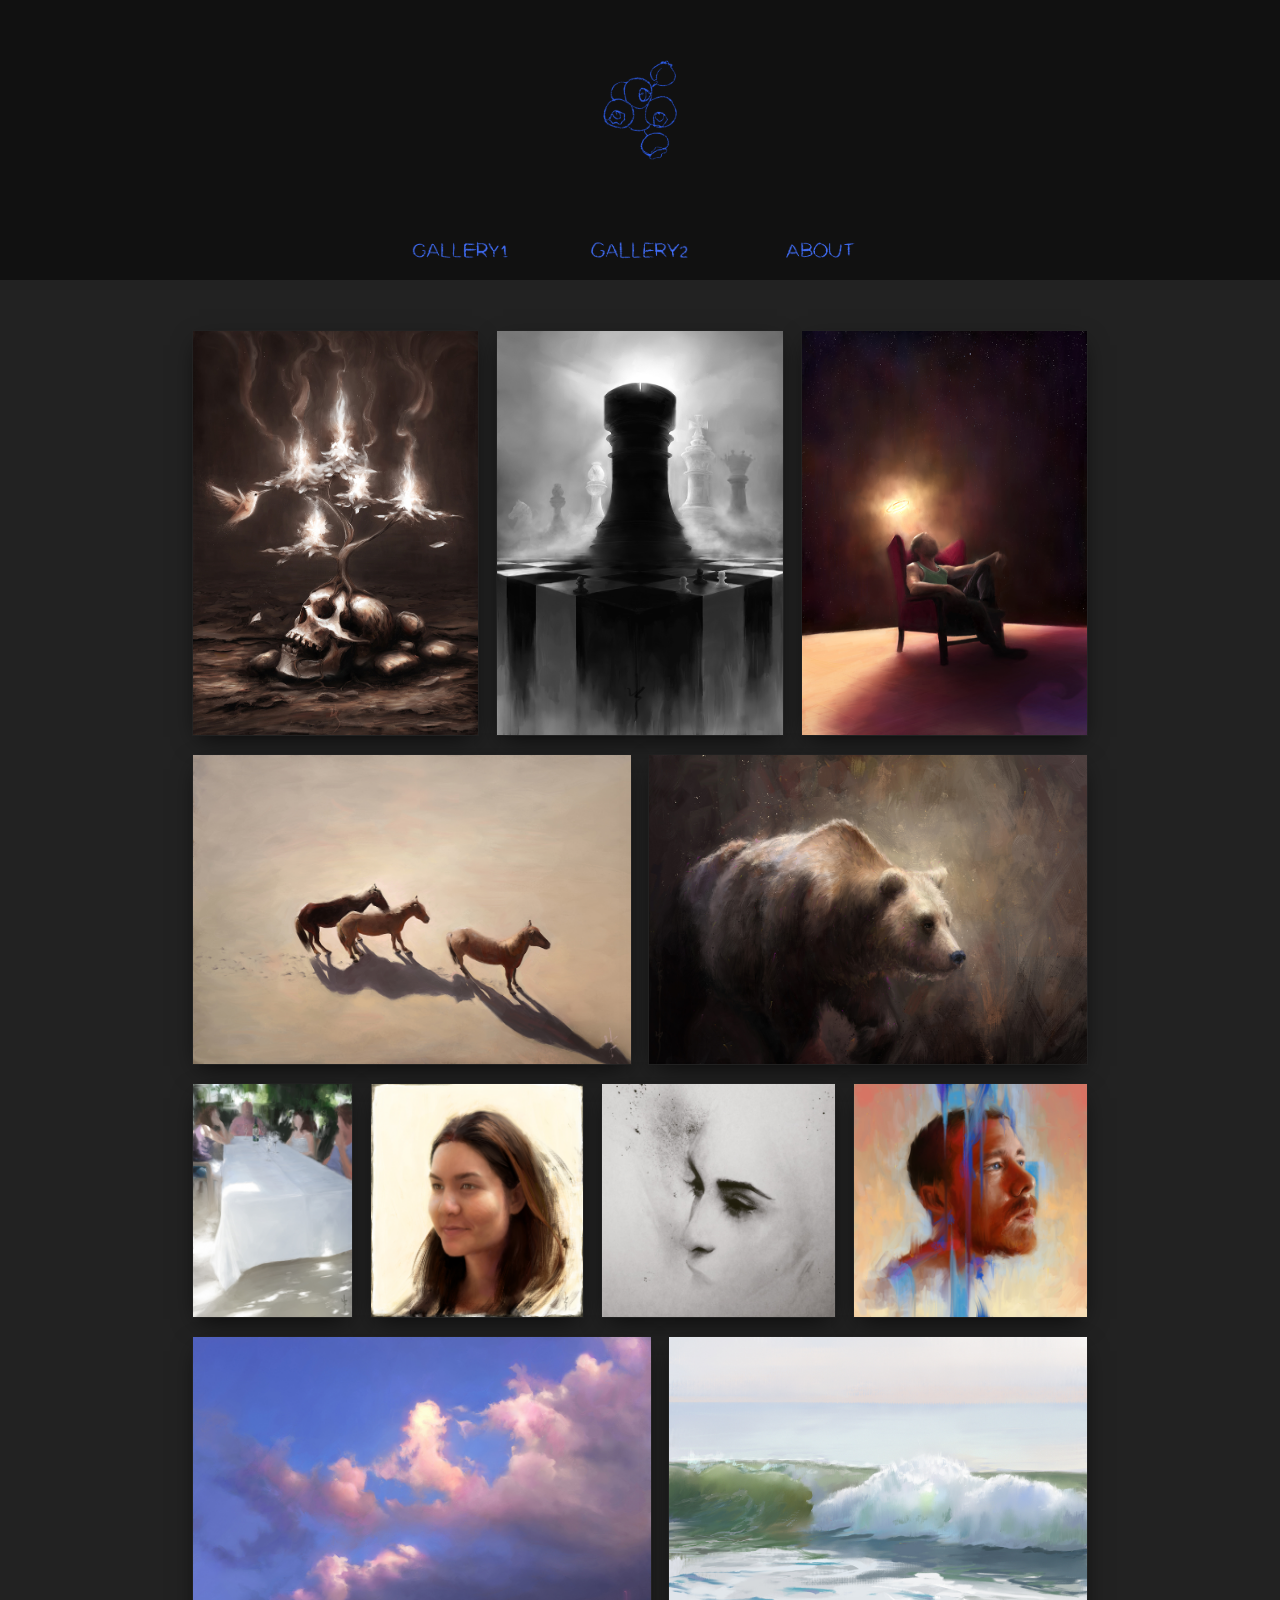
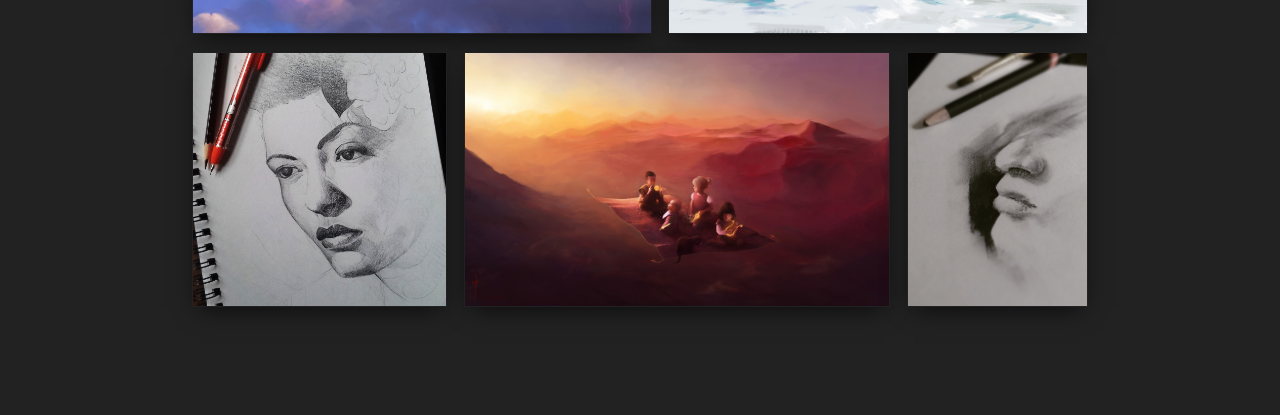
==== commit 9f959fd2: "gallery2 img names" ====
--- a/gallery2/index.html
+++ b/gallery2/index.html
@@ -89,32 +89,32 @@
 	<main id="gallery" class="moveDown">
 
 		<div class="galleryPage" id="galleryPage0">
-			<img src="gallery/image0.jpg" alt="gallery image" />
-			<img src="gallery/image1.jpg" alt="gallery image" />
-			<img src="gallery/image2.jpg" alt="gallery image" />
+			<img src="gallery/temptation.jpg" alt="Temptation" />
+			<img src="gallery/untitled.jpg" alt="Untitled" />
+			<img src="gallery/myhalo.jpg" alt="My Halo Is Old" />
 		</div>
 
 		<div class="galleryPage" id="galleryPage1">
-			<img src="gallery/image3.jpg" alt="gallery image" />
-			<img src="gallery/image4.jpg" alt="gallery image" />
+			<img src="gallery/horses.jpg" alt="Horses" />
+			<img src="gallery/bear.jpg" alt="Bear (my daemon)" />
 		</div>
 
 		<div class="galleryPage" id="galleryPage2">
-			<img src="gallery/image5.jpg" alt="gallery image" />
-			<img src="gallery/image6.jpg" alt="gallery image" />
-			<img src="gallery/image7.jpg" alt="gallery image" />
-			<img src="gallery/image8.jpg" alt="gallery image" />
+			<img src="gallery/table.jpg" alt="Table (family portrait)" />
+			<img src="gallery/isabel.jpg" alt="Portrait of Isabel" />
+			<img src="gallery/charcoal1.jpg" alt="Charcoal portrait" />
+			<img src="gallery/self.jpg" alt="Self portrait" />
 		</div>
 
 		<div class="galleryPage" id="galleryPage3">
-			<img src="gallery/image9.jpg" alt="gallery image" />
-			<img src="gallery/image10.jpg" alt="gallery image" />
+			<img src="gallery/clouds.jpg" alt="Clouds" />
+			<img src="gallery/wave.jpg" alt="Wave (sketch)" />
 		</div>
 
 		<div class="galleryPage" id="galleryPage4">
-			<img src="gallery/image11.jpg" alt="gallery image" />
-			<img src="gallery/image12.jpg" alt="gallery image" />
-			<img src="gallery/image13.jpg" alt="gallery image" />
+			<img src="gallery/ladyday.jpg" alt="Lady Day (pencil)" />
+			<img src="gallery/magiccarpet.jpg" alt="Magic Carpet" />
+			<img src="gallery/charcoal2.jpg" alt="Charcoal sketch" />
 		</div>
 
 	</main>
@@ -122,8 +122,8 @@
 	<section id="viewer" class="pics showHide">
 		<div id="picBack" class="pics"></div>
 		<img id="bigPic" class="pics" tabindex="0" src="gallery/image0.jpg" alt="gallery viewer" />
-		<button id="next" class="pics nextPrev" tabindex="0" alt="next image"></button>
-		<button id="prev" class="pics nextPrev" tabindex="0" alt="previous image"></button>
+		<button id="next" class="pics nextPrev" tabindex="0" title="next image"></button>
+		<button id="prev" class="pics nextPrev" tabindex="0" title="previous image"></button>
 	</section>
 
 	<div id="stopSc"></div>
